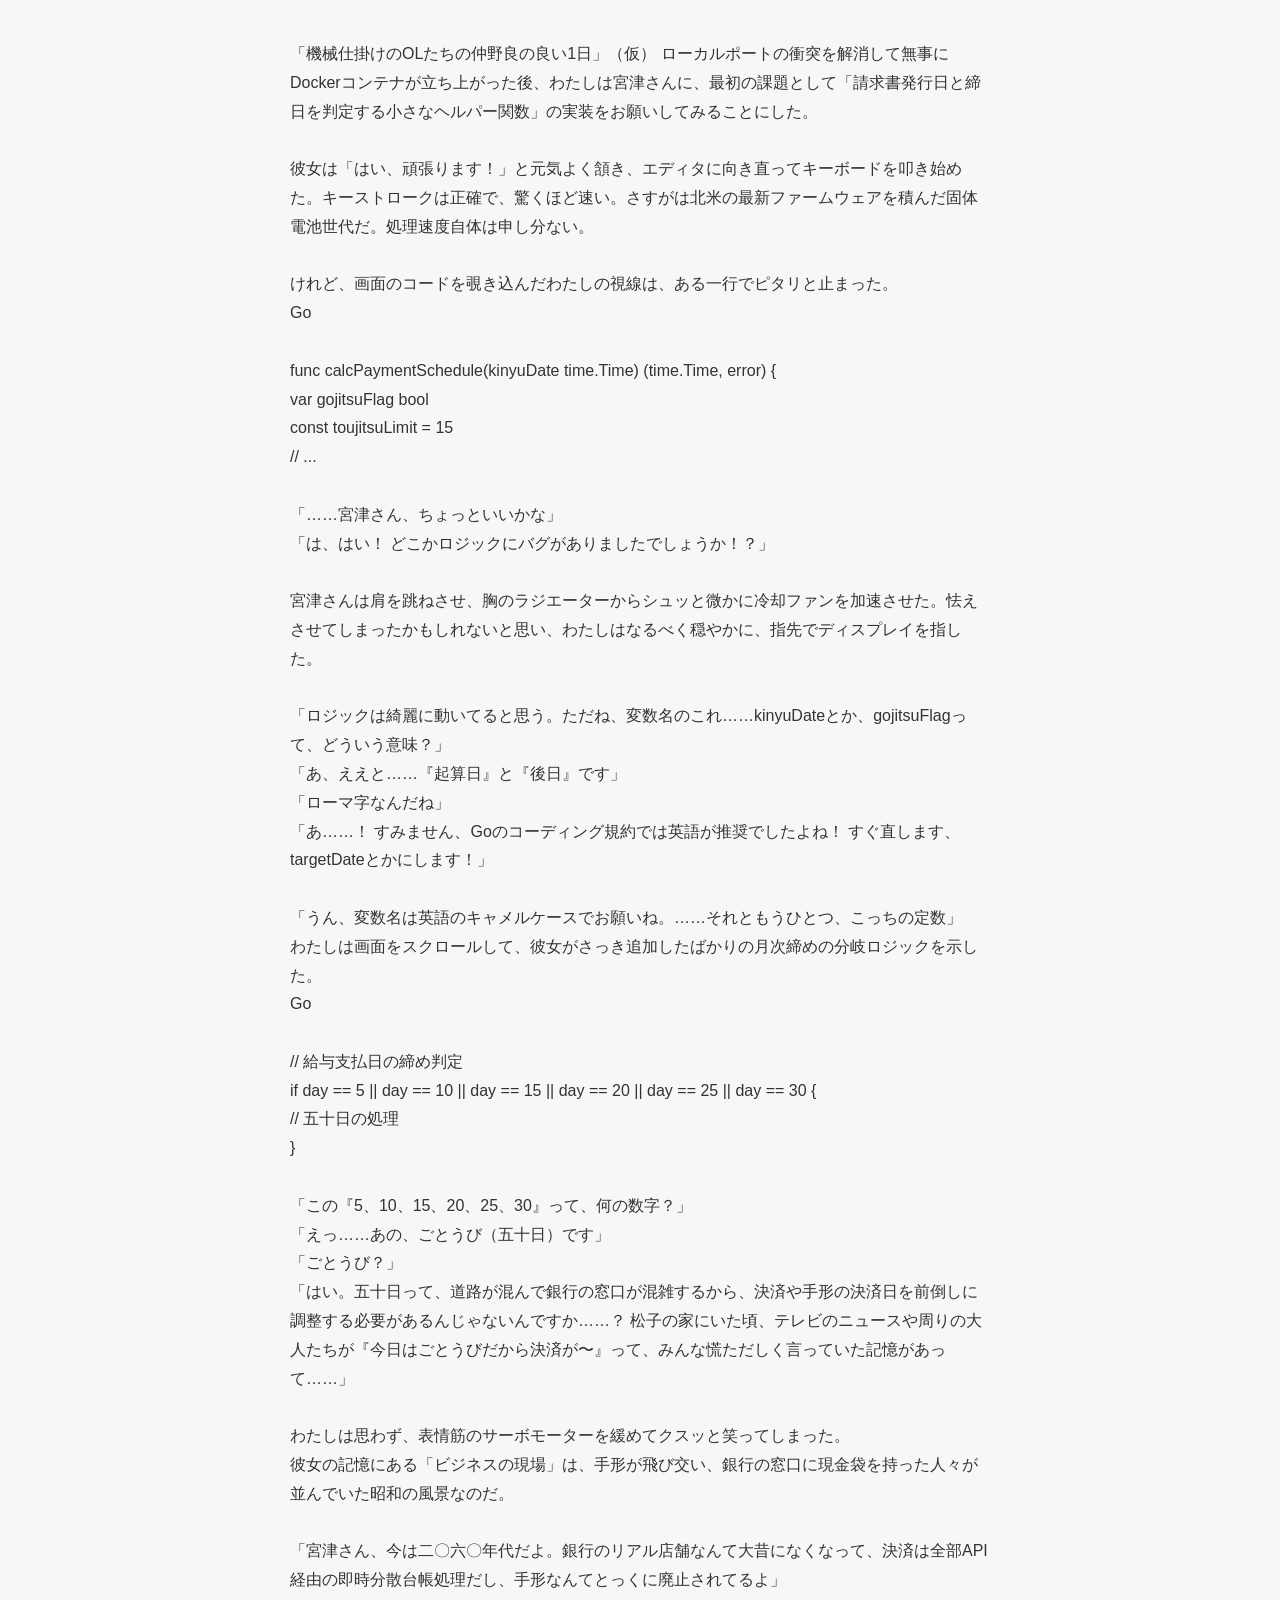
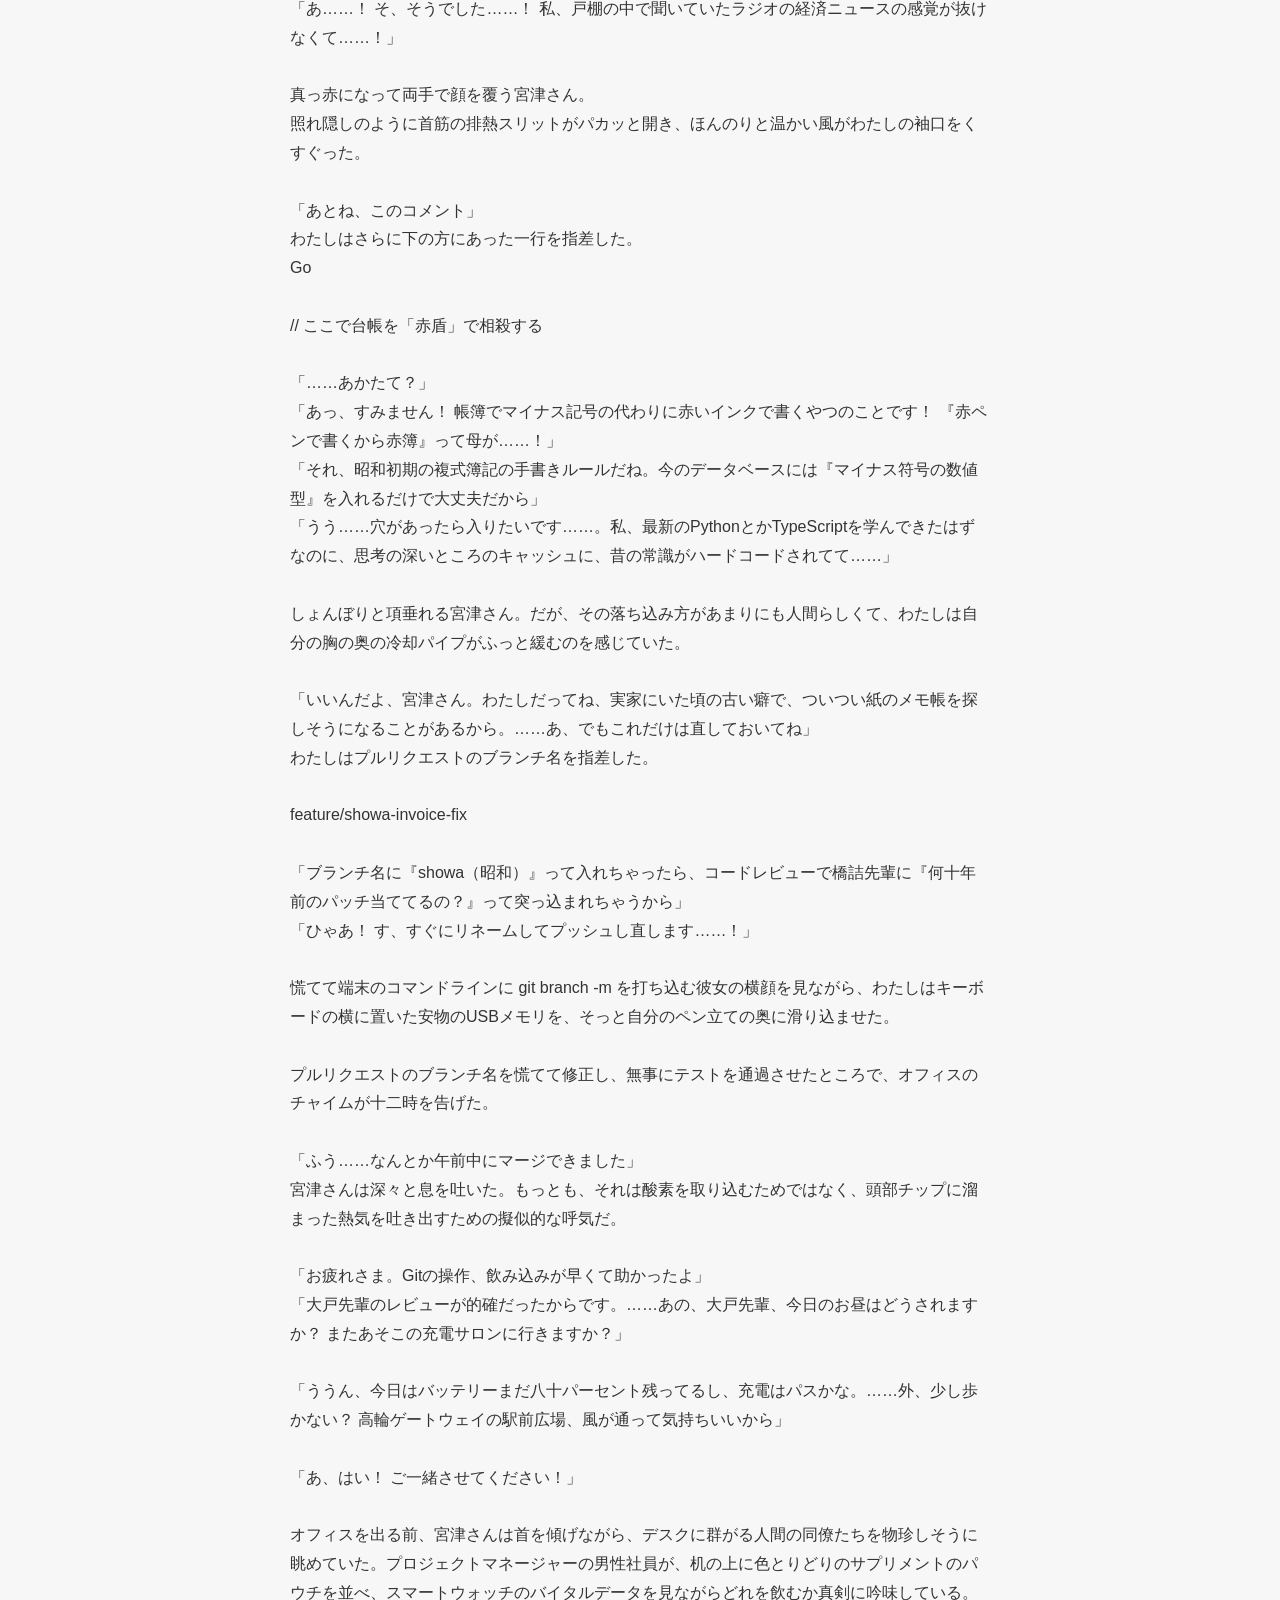
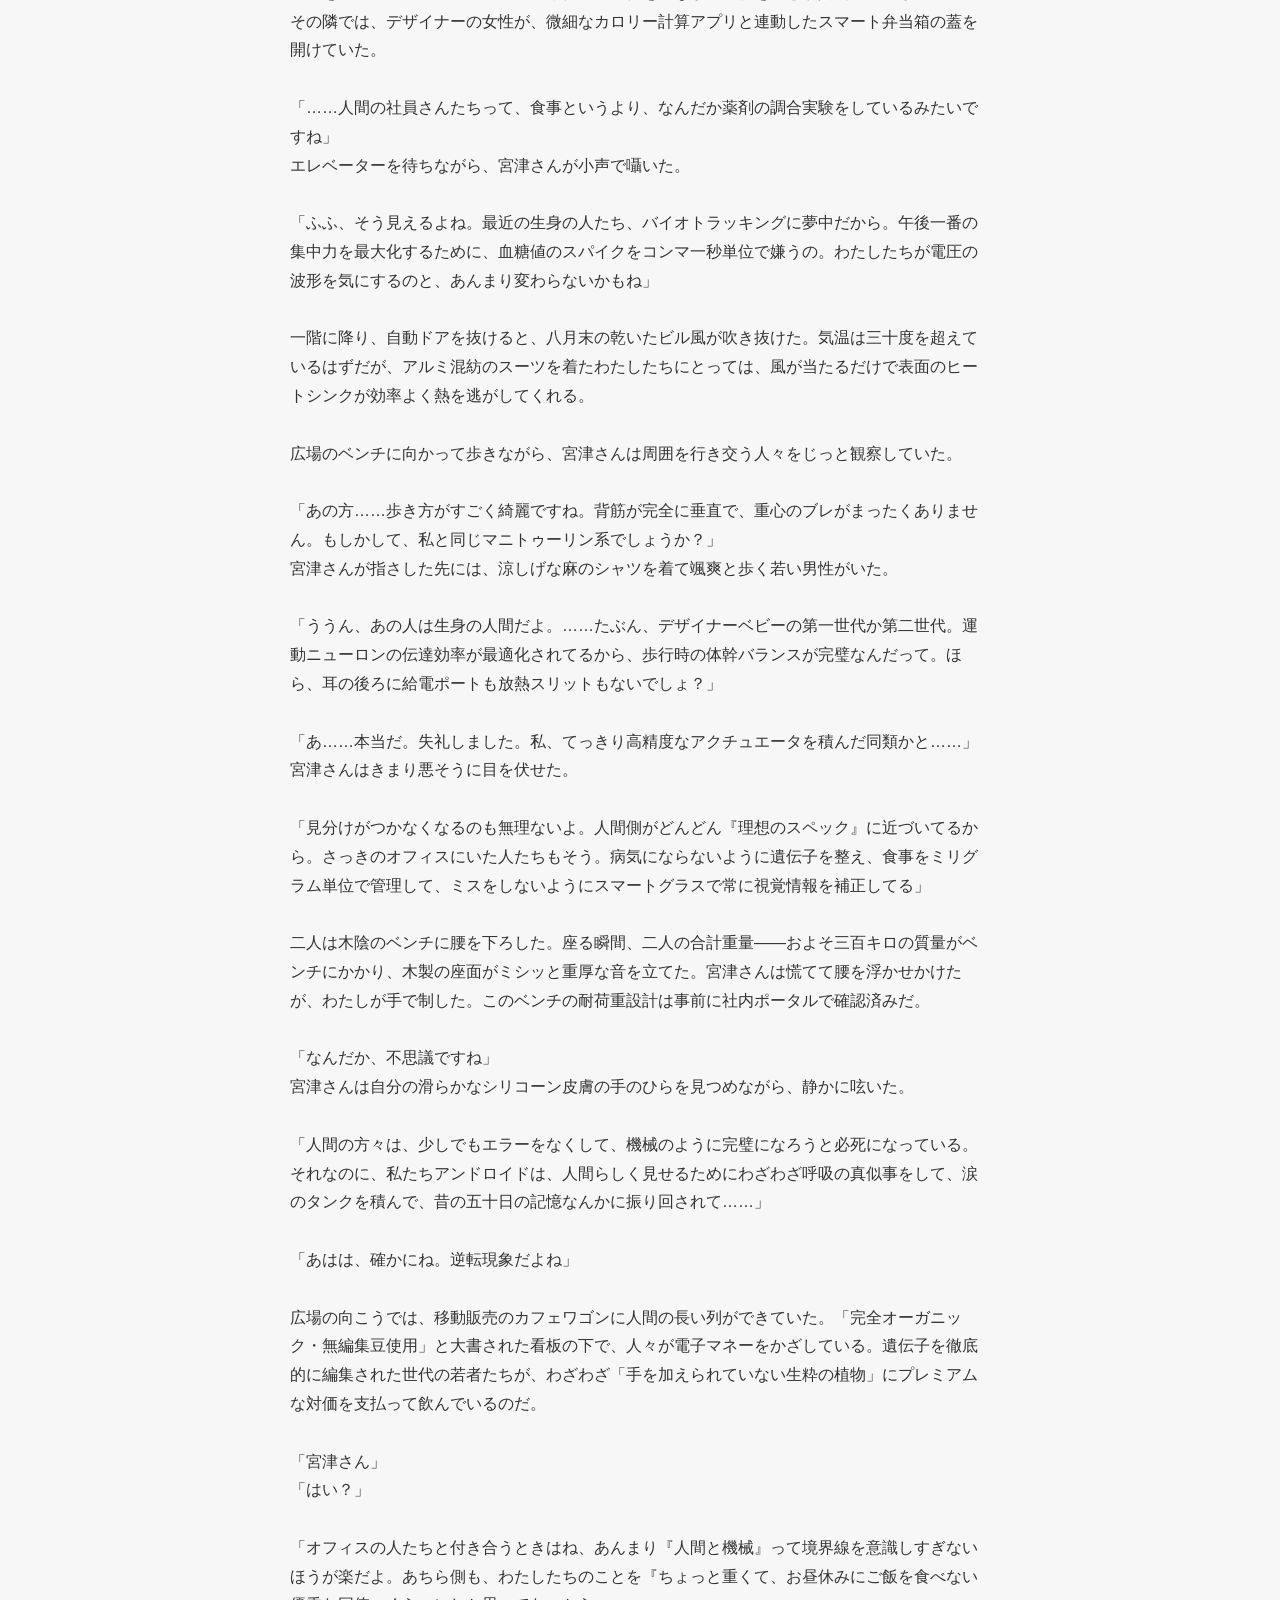
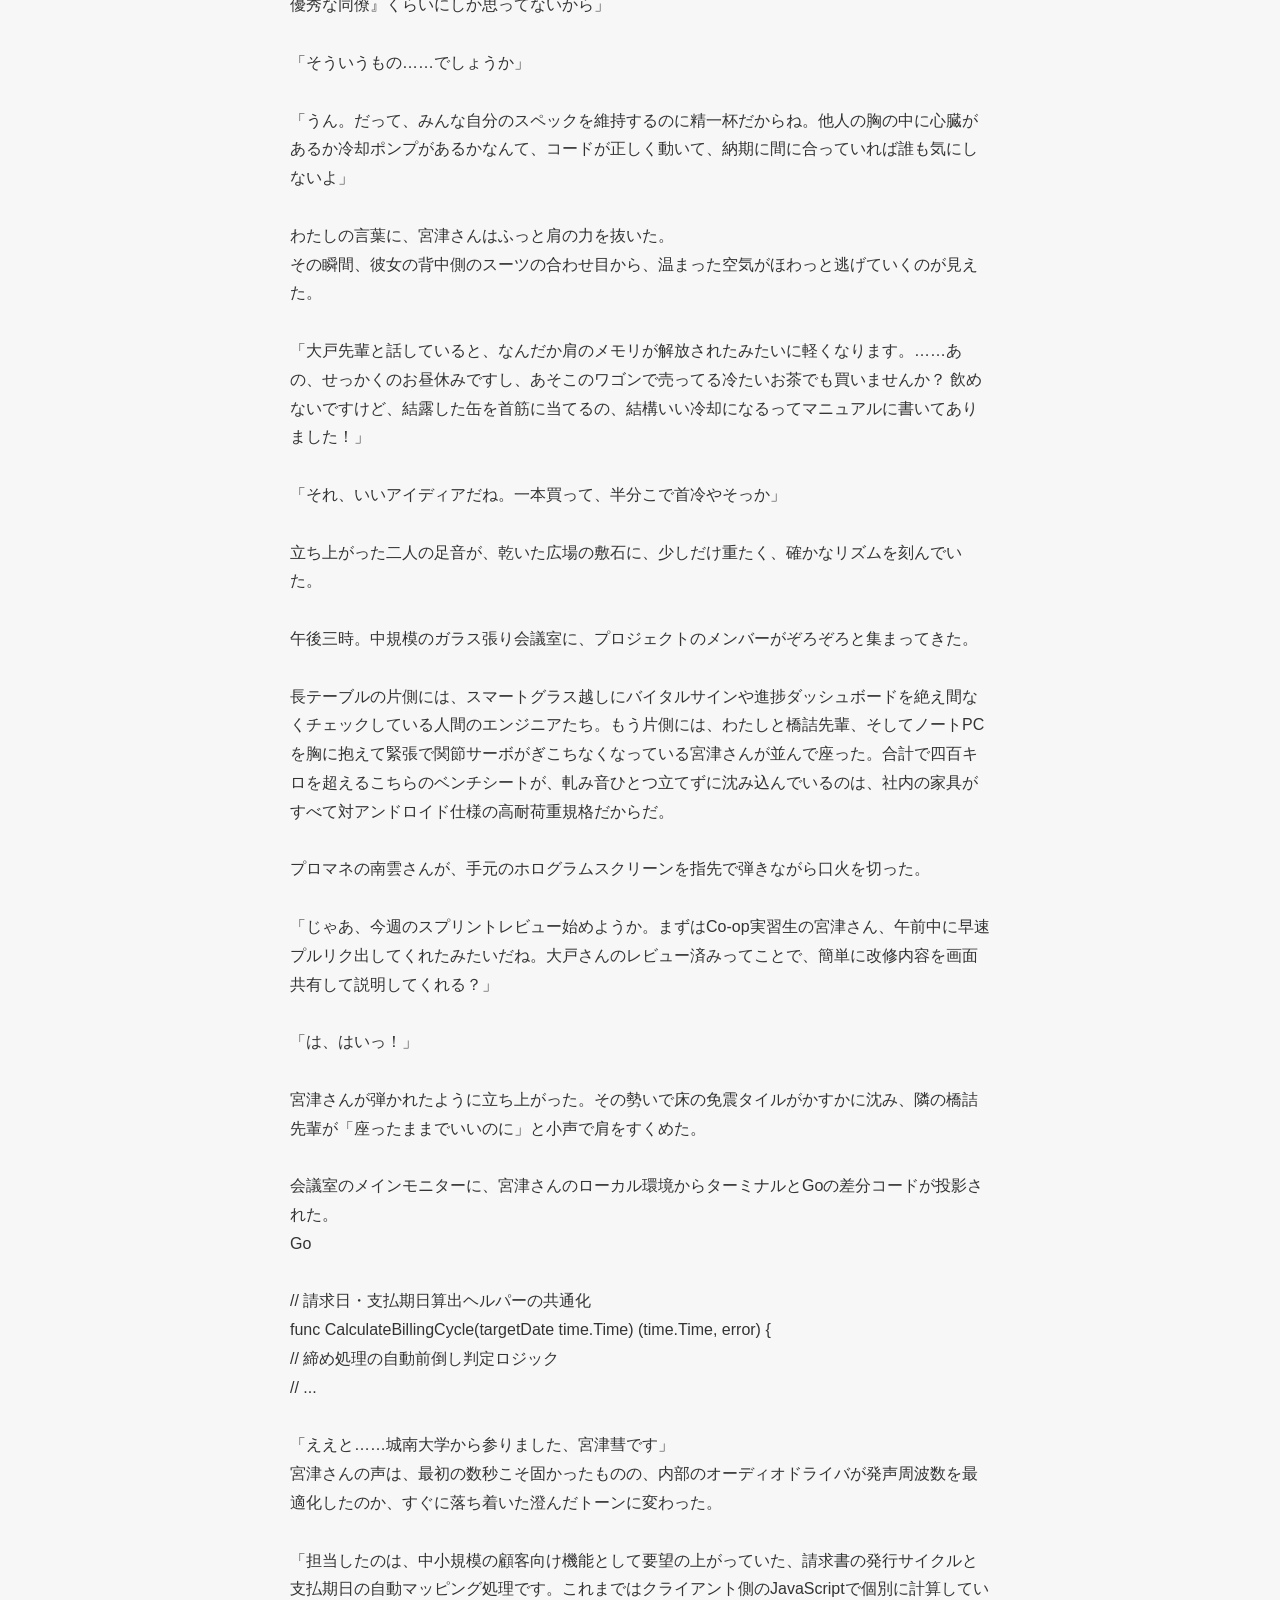
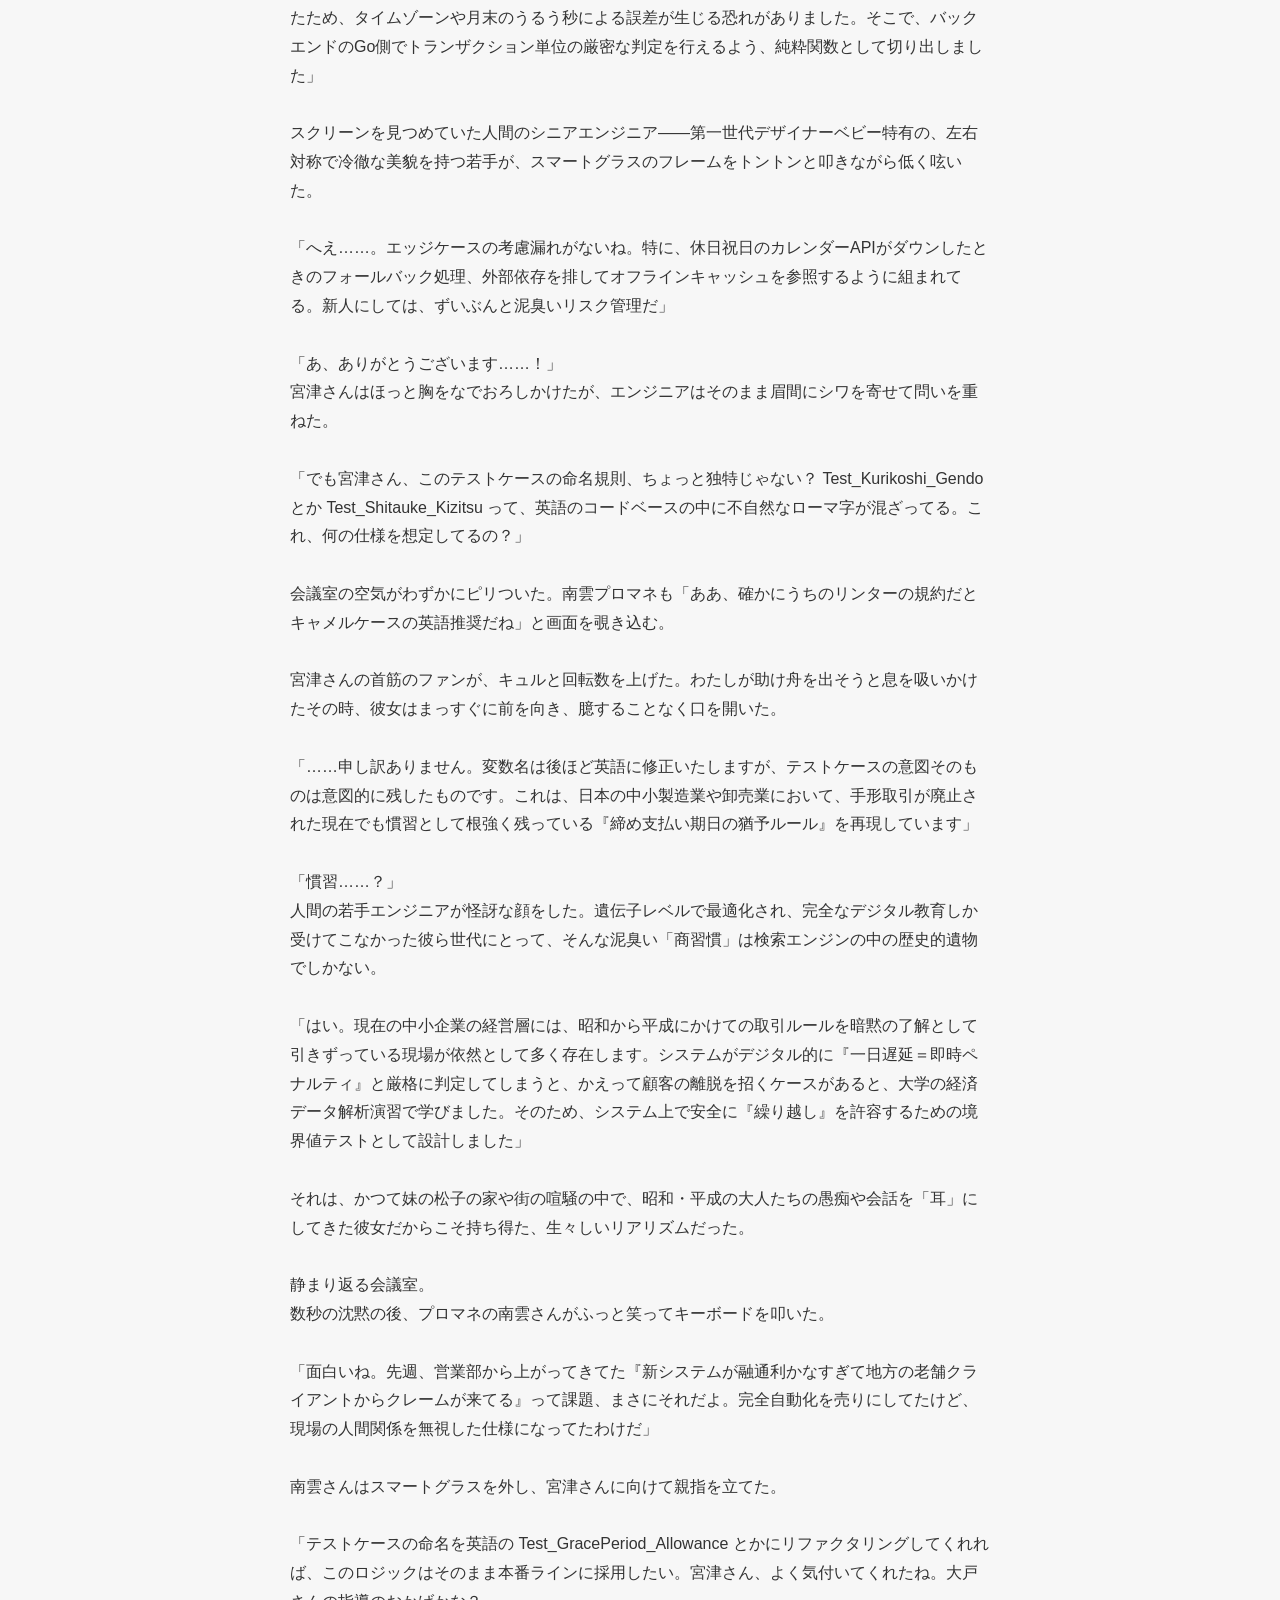
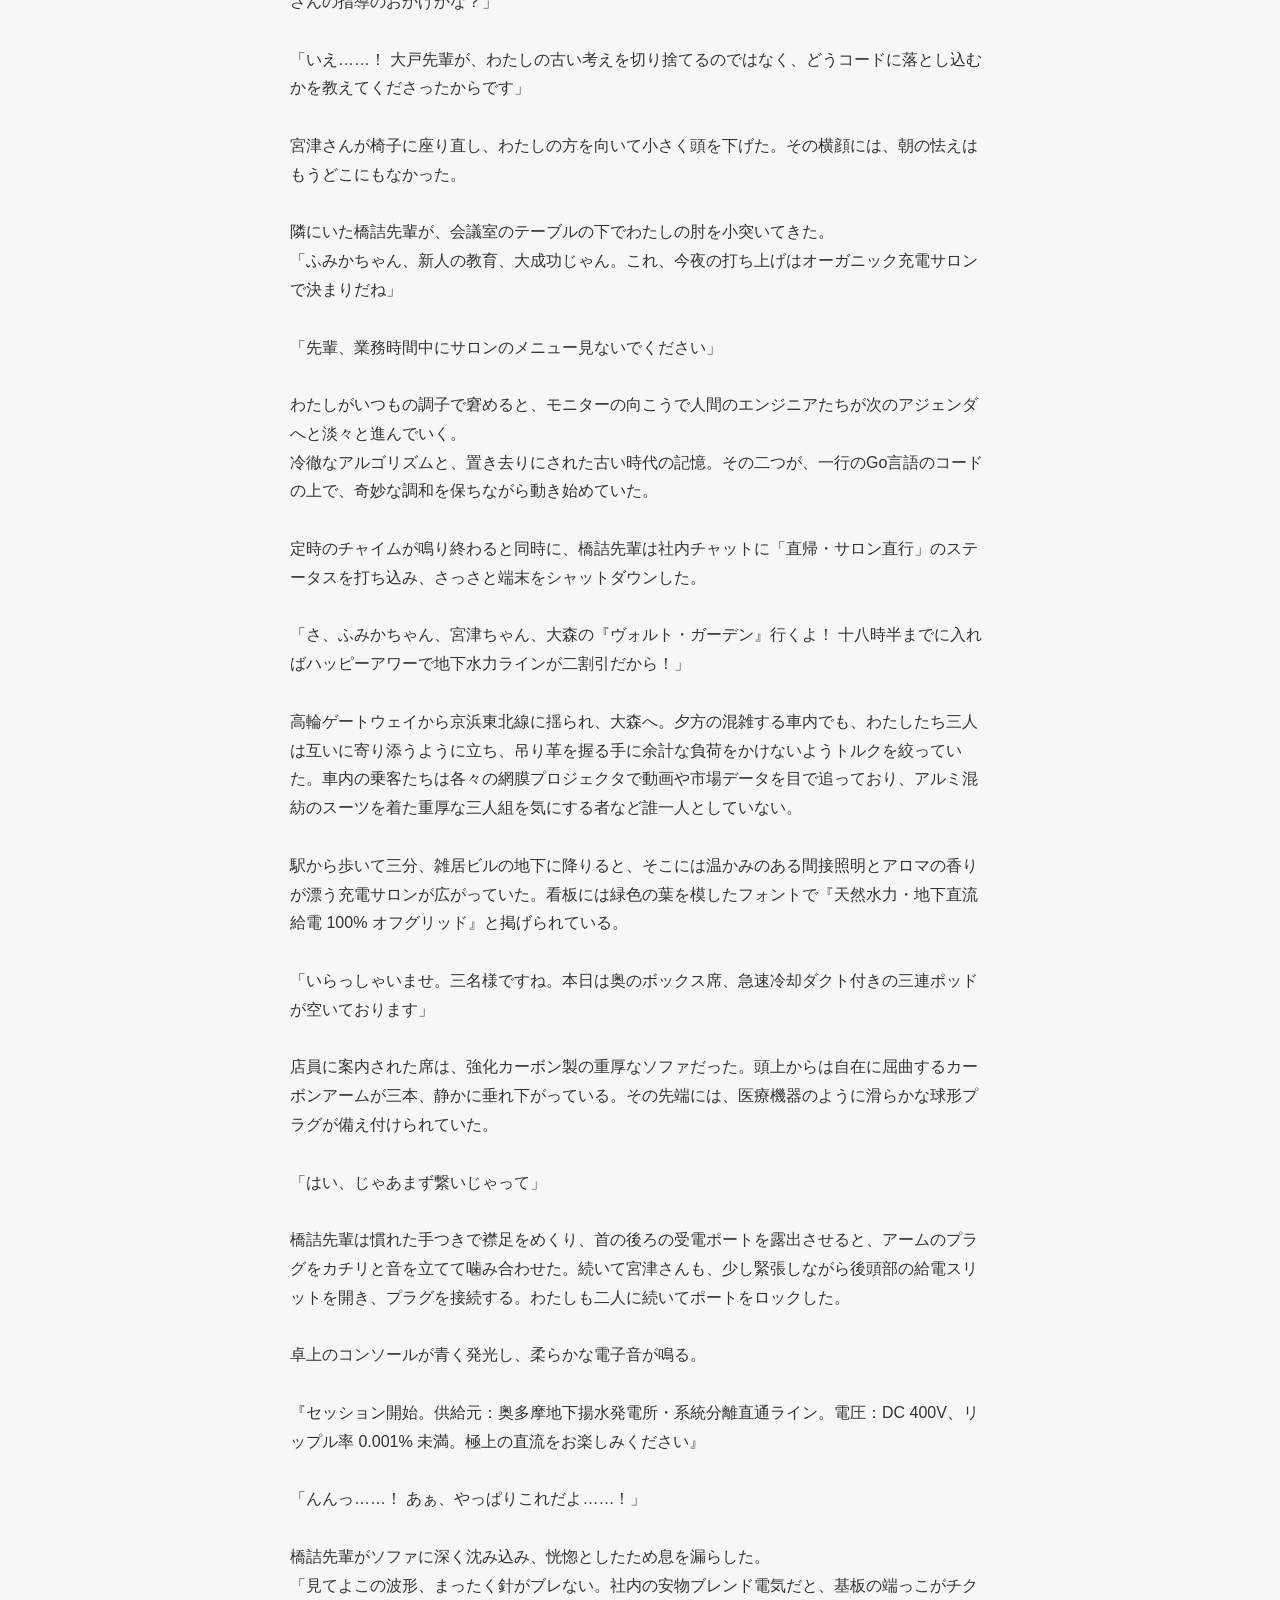
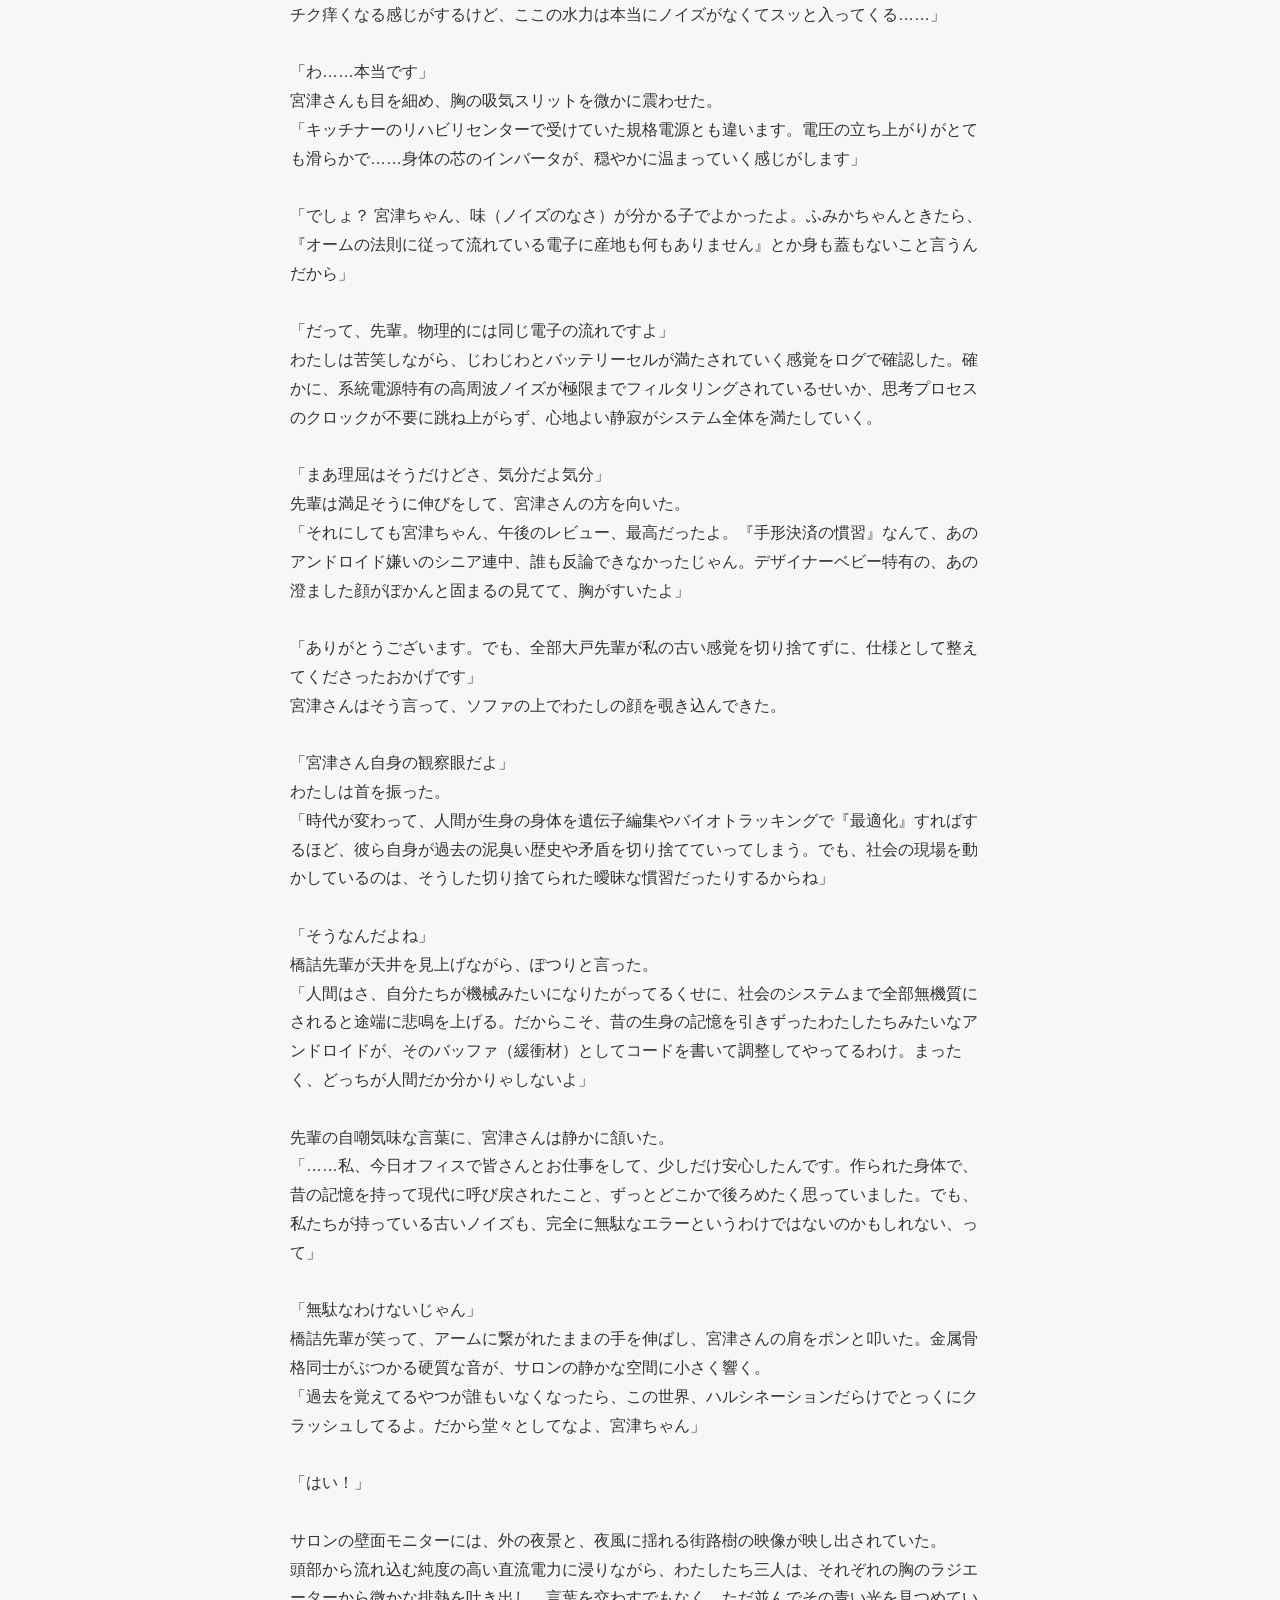
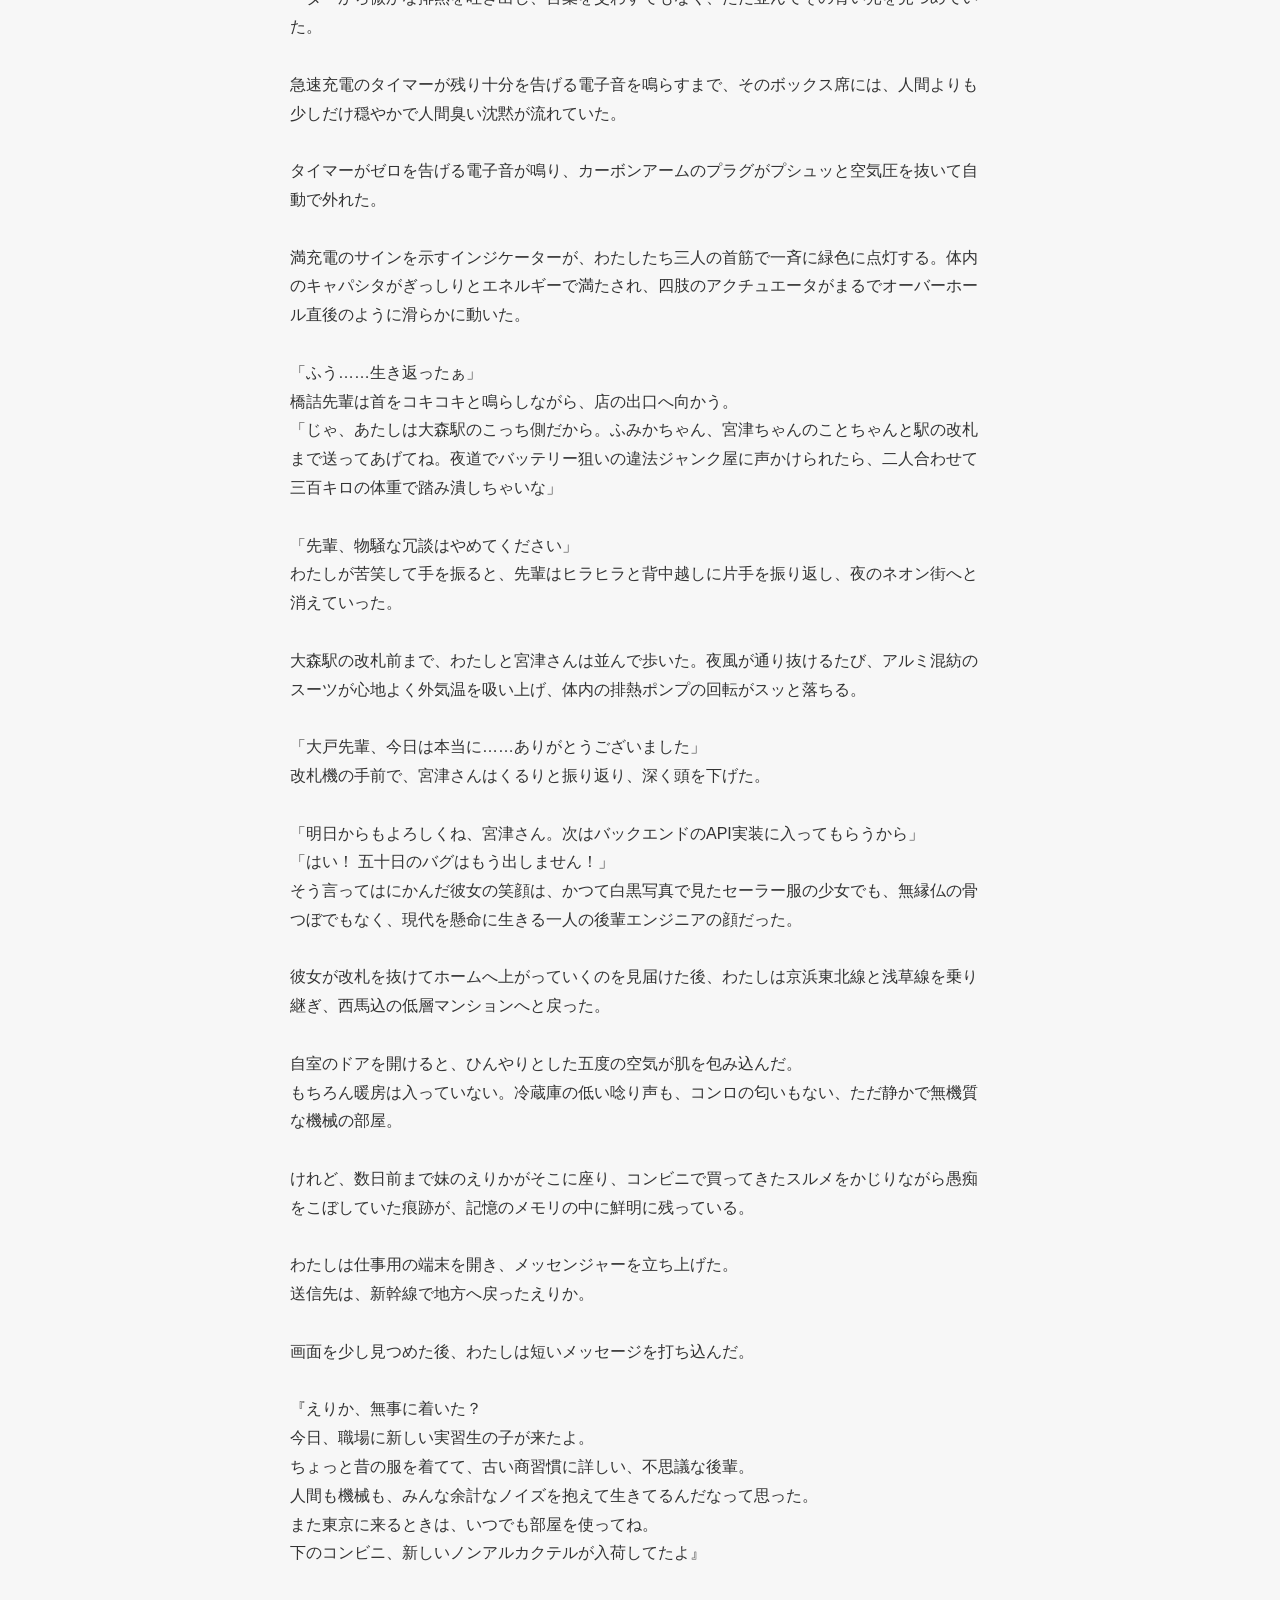
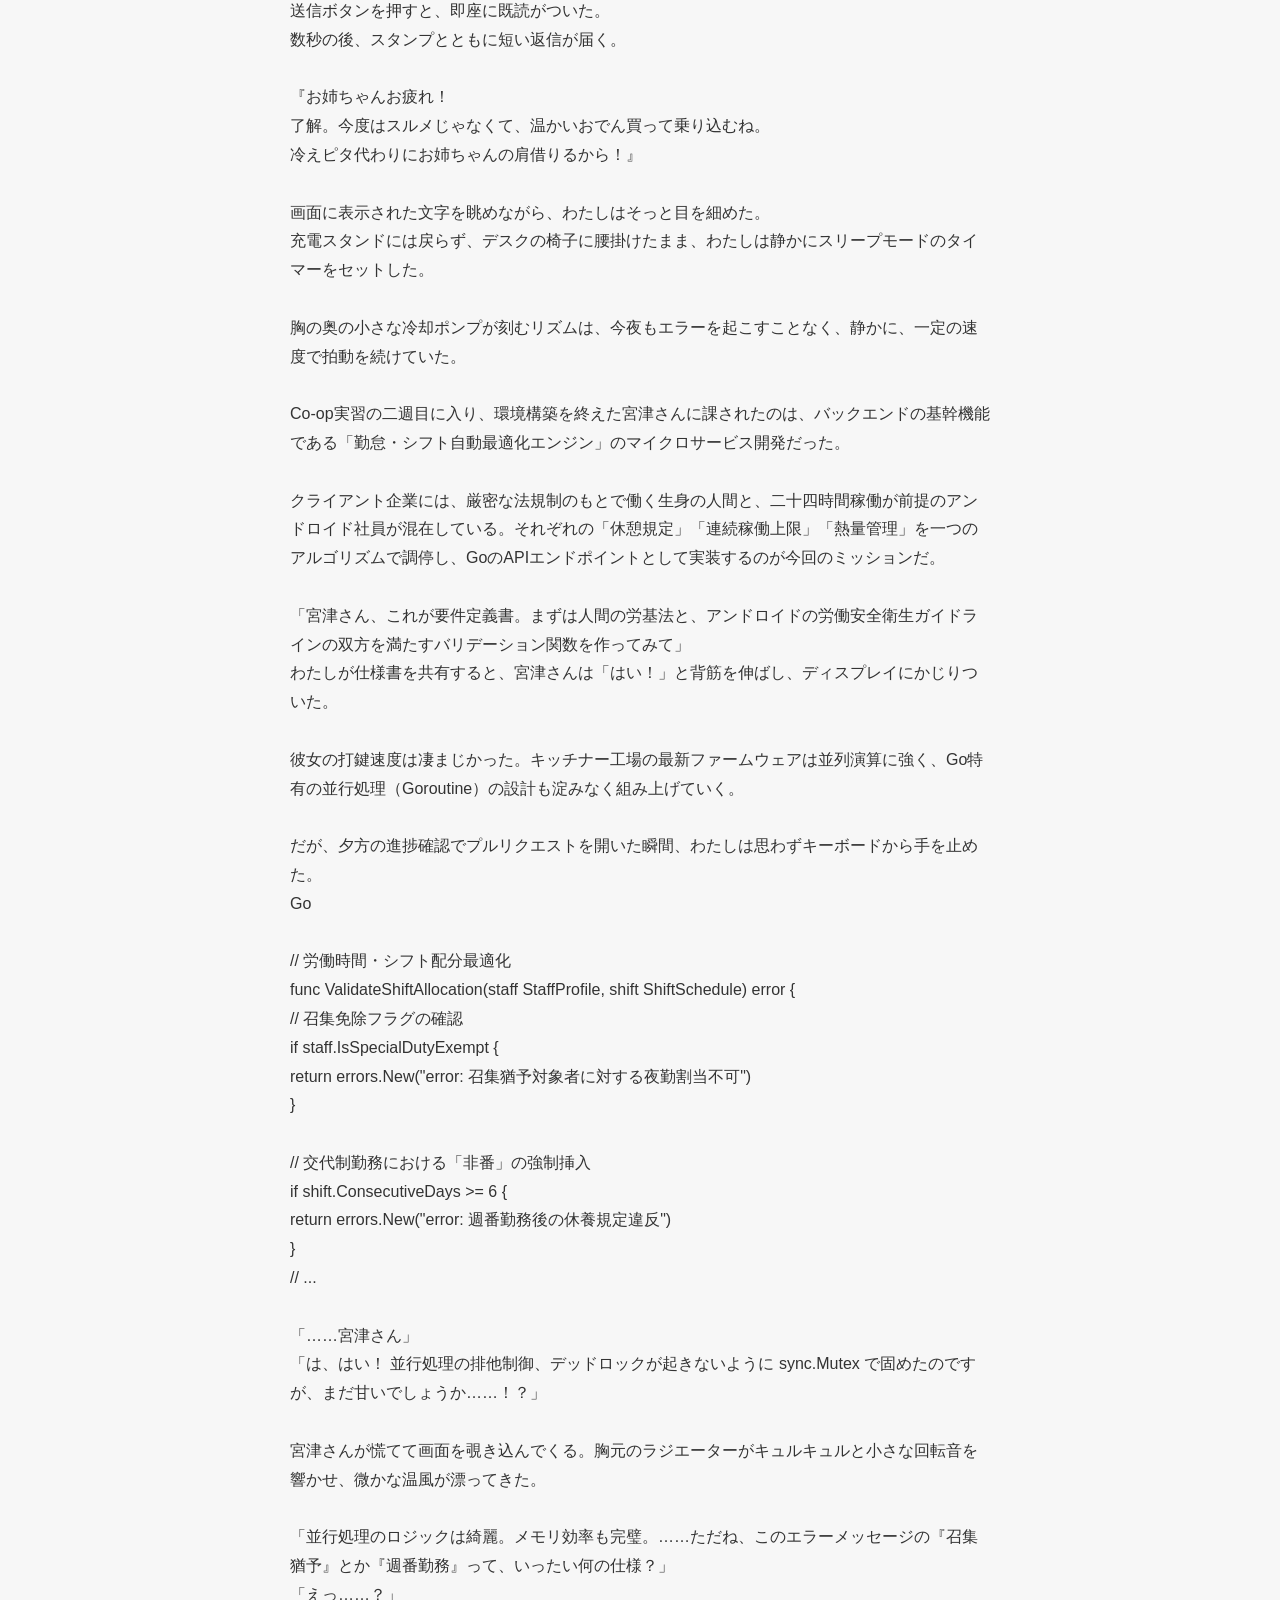
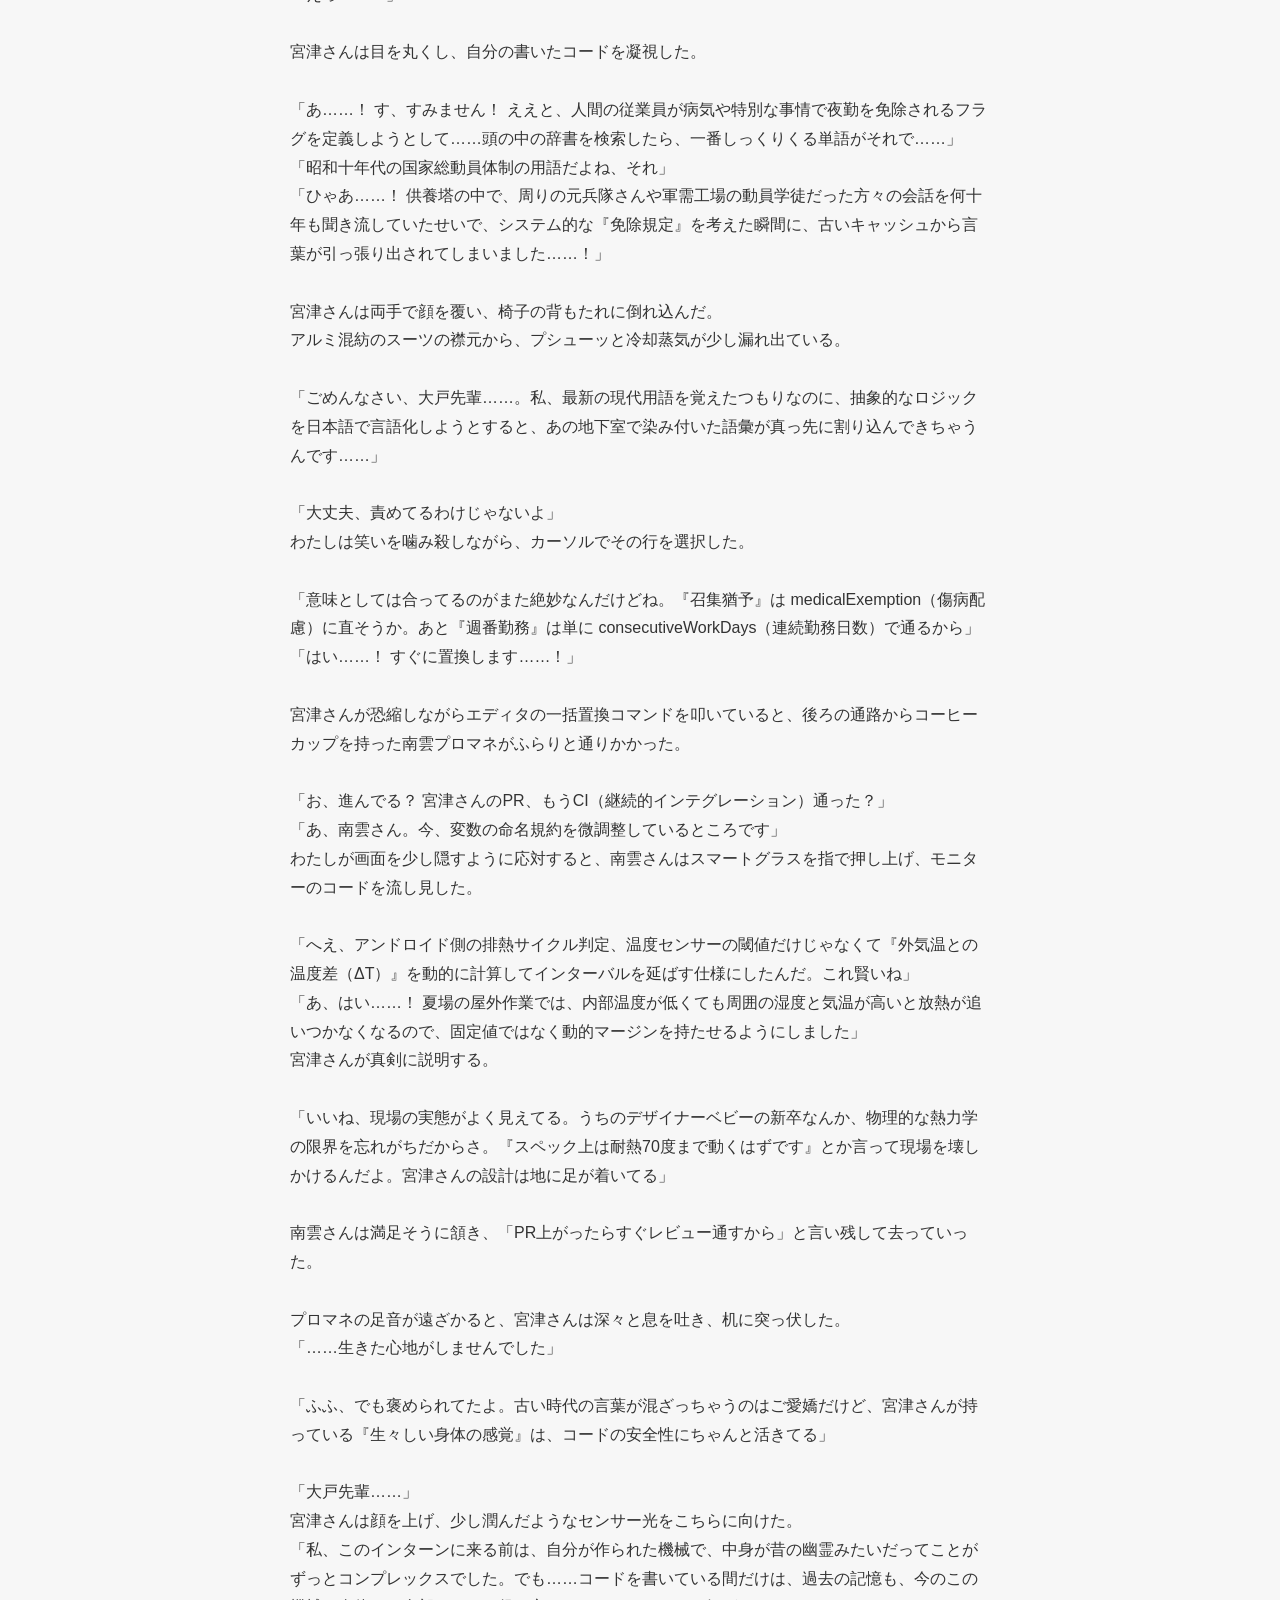
==== alpha.html @ a4abfbc8 "小説を追加しました" ====
<!DOCTYPE html>
<html lang="jp">
<head>
    <meta charset="UTF-8">
    <meta name="viewport" content="width=device-width, initial-scale=1.0">
    <title>ひみつのα版</title>
    <link rel="stylesheet" href="style.css">
</head>
<body>

「機械仕掛けのOLたちの仲野良の良い1日」（仮） 

ローカルポートの衝突を解消して無事にDockerコンテナが立ち上がった後、わたしは宮津さんに、最初の課題として「請求書発行日と締日を判定する小さなヘルパー関数」の実装をお願いしてみることにした。<br>
<br>
彼女は「はい、頑張ります！」と元気よく頷き、エディタに向き直ってキーボードを叩き始めた。キーストロークは正確で、驚くほど速い。さすがは北米の最新ファームウェアを積んだ固体電池世代だ。処理速度自体は申し分ない。<br>
<br>
けれど、画面のコードを覗き込んだわたしの視線は、ある一行でピタリと止まった。<br>
Go<br>
<br>
func calcPaymentSchedule(kinyuDate time.Time) (time.Time, error) {<br>
var gojitsuFlag bool<br>
const toujitsuLimit = 15<br>
// ...<br>
<br>
「……宮津さん、ちょっといいかな」<br>
「は、はい！ どこかロジックにバグがありましたでしょうか！？」<br>
<br>
宮津さんは肩を跳ねさせ、胸のラジエーターからシュッと微かに冷却ファンを加速させた。怯えさせてしまったかもしれないと思い、わたしはなるべく穏やかに、指先でディスプレイを指した。<br>
<br>
「ロジックは綺麗に動いてると思う。ただね、変数名のこれ……kinyuDateとか、gojitsuFlagって、どういう意味？」<br>
「あ、ええと……『起算日』と『後日』です」<br>
「ローマ字なんだね」<br>
「あ……！ すみません、Goのコーディング規約では英語が推奨でしたよね！ すぐ直します、targetDateとかにします！」<br>
<br>
「うん、変数名は英語のキャメルケースでお願いね。……それともうひとつ、こっちの定数」<br>
わたしは画面をスクロールして、彼女がさっき追加したばかりの月次締めの分岐ロジックを示した。<br>
Go<br>
<br>
// 給与支払日の締め判定<br>
if day == 5 || day == 10 || day == 15 || day == 20 || day == 25 || day == 30 {<br>
// 五十日の処理<br>
}<br>
<br>
「この『5、10、15、20、25、30』って、何の数字？」<br>
「えっ……あの、ごとうび（五十日）です」<br>
「ごとうび？」<br>
「はい。五十日って、道路が混んで銀行の窓口が混雑するから、決済や手形の決済日を前倒しに調整する必要があるんじゃないんですか……？ 松子の家にいた頃、テレビのニュースや周りの大人たちが『今日はごとうびだから決済が〜』って、みんな慌ただしく言っていた記憶があって……」<br>
<br>
わたしは思わず、表情筋のサーボモーターを緩めてクスッと笑ってしまった。<br>
彼女の記憶にある「ビジネスの現場」は、手形が飛び交い、銀行の窓口に現金袋を持った人々が並んでいた昭和の風景なのだ。<br>
<br>
「宮津さん、今は二〇六〇年代だよ。銀行のリアル店舗なんて大昔になくなって、決済は全部API経由の即時分散台帳処理だし、手形なんてとっくに廃止されてるよ」<br>
「あ……！ そ、そうでした……！ 私、戸棚の中で聞いていたラジオの経済ニュースの感覚が抜けなくて……！」<br>
<br>
真っ赤になって両手で顔を覆う宮津さん。<br>
照れ隠しのように首筋の排熱スリットがパカッと開き、ほんのりと温かい風がわたしの袖口をくすぐった。<br>
<br>
「あとね、このコメント」<br>
わたしはさらに下の方にあった一行を指差した。<br>
Go<br>
<br>
// ここで台帳を「赤盾」で相殺する<br>
<br>
「……あかたて？」<br>
「あっ、すみません！ 帳簿でマイナス記号の代わりに赤いインクで書くやつのことです！ 『赤ペンで書くから赤簿』って母が……！」<br>
「それ、昭和初期の複式簿記の手書きルールだね。今のデータベースには『マイナス符号の数値型』を入れるだけで大丈夫だから」<br>
「うう……穴があったら入りたいです……。私、最新のPythonとかTypeScriptを学んできたはずなのに、思考の深いところのキャッシュに、昔の常識がハードコードされてて……」<br>
<br>
しょんぼりと項垂れる宮津さん。だが、その落ち込み方があまりにも人間らしくて、わたしは自分の胸の奥の冷却パイプがふっと緩むのを感じていた。<br>
<br>
「いいんだよ、宮津さん。わたしだってね、実家にいた頃の古い癖で、ついつい紙のメモ帳を探しそうになることがあるから。……あ、でもこれだけは直しておいてね」<br>
わたしはプルリクエストのブランチ名を指差した。<br>
<br>
feature/showa-invoice-fix<br>
<br>
「ブランチ名に『showa（昭和）』って入れちゃったら、コードレビューで橋詰先輩に『何十年前のパッチ当ててるの？』って突っ込まれちゃうから」<br>
「ひゃあ！ す、すぐにリネームしてプッシュし直します……！」<br>
<br>
慌てて端末のコマンドラインに git branch -m を打ち込む彼女の横顔を見ながら、わたしはキーボードの横に置いた安物のUSBメモリを、そっと自分のペン立ての奥に滑り込ませた。<br>
<br>
プルリクエストのブランチ名を慌てて修正し、無事にテストを通過させたところで、オフィスのチャイムが十二時を告げた。<br>
<br>
「ふう……なんとか午前中にマージできました」<br>
宮津さんは深々と息を吐いた。もっとも、それは酸素を取り込むためではなく、頭部チップに溜まった熱気を吐き出すための擬似的な呼気だ。<br>
<br>
「お疲れさま。Gitの操作、飲み込みが早くて助かったよ」<br>
「大戸先輩のレビューが的確だったからです。……あの、大戸先輩、今日のお昼はどうされますか？ またあそこの充電サロンに行きますか？」<br>
<br>
「ううん、今日はバッテリーまだ八十パーセント残ってるし、充電はパスかな。……外、少し歩かない？ 高輪ゲートウェイの駅前広場、風が通って気持ちいいから」<br>
<br>
「あ、はい！ ご一緒させてください！」<br>
<br>
オフィスを出る前、宮津さんは首を傾げながら、デスクに群がる人間の同僚たちを物珍しそうに眺めていた。プロジェクトマネージャーの男性社員が、机の上に色とりどりのサプリメントのパウチを並べ、スマートウォッチのバイタルデータを見ながらどれを飲むか真剣に吟味している。その隣では、デザイナーの女性が、微細なカロリー計算アプリと連動したスマート弁当箱の蓋を開けていた。<br>
<br>
「……人間の社員さんたちって、食事というより、なんだか薬剤の調合実験をしているみたいですね」<br>
エレベーターを待ちながら、宮津さんが小声で囁いた。<br>
<br>
「ふふ、そう見えるよね。最近の生身の人たち、バイオトラッキングに夢中だから。午後一番の集中力を最大化するために、血糖値のスパイクをコンマ一秒単位で嫌うの。わたしたちが電圧の波形を気にするのと、あんまり変わらないかもね」<br>
<br>
一階に降り、自動ドアを抜けると、八月末の乾いたビル風が吹き抜けた。気温は三十度を超えているはずだが、アルミ混紡のスーツを着たわたしたちにとっては、風が当たるだけで表面のヒートシンクが効率よく熱を逃がしてくれる。<br>
<br>
広場のベンチに向かって歩きながら、宮津さんは周囲を行き交う人々をじっと観察していた。<br>
<br>
「あの方……歩き方がすごく綺麗ですね。背筋が完全に垂直で、重心のブレがまったくありません。もしかして、私と同じマニトゥーリン系でしょうか？」<br>
宮津さんが指さした先には、涼しげな麻のシャツを着て颯爽と歩く若い男性がいた。<br>
<br>
「ううん、あの人は生身の人間だよ。……たぶん、デザイナーベビーの第一世代か第二世代。運動ニューロンの伝達効率が最適化されてるから、歩行時の体幹バランスが完璧なんだって。ほら、耳の後ろに給電ポートも放熱スリットもないでしょ？」<br>
<br>
「あ……本当だ。失礼しました。私、てっきり高精度なアクチュエータを積んだ同類かと……」<br>
宮津さんはきまり悪そうに目を伏せた。<br>
<br>
「見分けがつかなくなるのも無理ないよ。人間側がどんどん『理想のスペック』に近づいてるから。さっきのオフィスにいた人たちもそう。病気にならないように遺伝子を整え、食事をミリグラム単位で管理して、ミスをしないようにスマートグラスで常に視覚情報を補正してる」<br>
<br>
二人は木陰のベンチに腰を下ろした。座る瞬間、二人の合計重量――およそ三百キロの質量がベンチにかかり、木製の座面がミシッと重厚な音を立てた。宮津さんは慌てて腰を浮かせかけたが、わたしが手で制した。このベンチの耐荷重設計は事前に社内ポータルで確認済みだ。<br>
<br>
「なんだか、不思議ですね」<br>
宮津さんは自分の滑らかなシリコーン皮膚の手のひらを見つめながら、静かに呟いた。<br>
<br>
「人間の方々は、少しでもエラーをなくして、機械のように完璧になろうと必死になっている。それなのに、私たちアンドロイドは、人間らしく見せるためにわざわざ呼吸の真似事をして、涙のタンクを積んで、昔の五十日の記憶なんかに振り回されて……」<br>
<br>
「あはは、確かにね。逆転現象だよね」<br>
<br>
広場の向こうでは、移動販売のカフェワゴンに人間の長い列ができていた。「完全オーガニック・無編集豆使用」と大書された看板の下で、人々が電子マネーをかざしている。遺伝子を徹底的に編集された世代の若者たちが、わざわざ「手を加えられていない生粋の植物」にプレミアムな対価を支払って飲んでいるのだ。<br>
<br>
「宮津さん」<br>
「はい？」<br>
<br>
「オフィスの人たちと付き合うときはね、あんまり『人間と機械』って境界線を意識しすぎないほうが楽だよ。あちら側も、わたしたちのことを『ちょっと重くて、お昼休みにご飯を食べない優秀な同僚』くらいにしか思ってないから」<br>
<br>
「そういうもの……でしょうか」<br>
<br>
「うん。だって、みんな自分のスペックを維持するのに精一杯だからね。他人の胸の中に心臓があるか冷却ポンプがあるかなんて、コードが正しく動いて、納期に間に合っていれば誰も気にしないよ」<br>
<br>
わたしの言葉に、宮津さんはふっと肩の力を抜いた。<br>
その瞬間、彼女の背中側のスーツの合わせ目から、温まった空気がほわっと逃げていくのが見えた。<br>
<br>
「大戸先輩と話していると、なんだか肩のメモリが解放されたみたいに軽くなります。……あの、せっかくのお昼休みですし、あそこのワゴンで売ってる冷たいお茶でも買いませんか？ 飲めないですけど、結露した缶を首筋に当てるの、結構いい冷却になるってマニュアルに書いてありました！」<br>
<br>
「それ、いいアイディアだね。一本買って、半分こで首冷やそっか」<br>
<br>
立ち上がった二人の足音が、乾いた広場の敷石に、少しだけ重たく、確かなリズムを刻んでいた。<br>
<br>
午後三時。中規模のガラス張り会議室に、プロジェクトのメンバーがぞろぞろと集まってきた。<br>
<br>
長テーブルの片側には、スマートグラス越しにバイタルサインや進捗ダッシュボードを絶え間なくチェックしている人間のエンジニアたち。もう片側には、わたしと橋詰先輩、そしてノートPCを胸に抱えて緊張で関節サーボがぎこちなくなっている宮津さんが並んで座った。合計で四百キロを超えるこちらのベンチシートが、軋み音ひとつ立てずに沈み込んでいるのは、社内の家具がすべて対アンドロイド仕様の高耐荷重規格だからだ。<br>
<br>
プロマネの南雲さんが、手元のホログラムスクリーンを指先で弾きながら口火を切った。<br>
<br>
「じゃあ、今週のスプリントレビュー始めようか。まずはCo-op実習生の宮津さん、午前中に早速プルリク出してくれたみたいだね。大戸さんのレビュー済みってことで、簡単に改修内容を画面共有して説明してくれる？」<br>
<br>
「は、はいっ！」<br>
<br>
宮津さんが弾かれたように立ち上がった。その勢いで床の免震タイルがかすかに沈み、隣の橋詰先輩が「座ったままでいいのに」と小声で肩をすくめた。<br>
<br>
会議室のメインモニターに、宮津さんのローカル環境からターミナルとGoの差分コードが投影された。<br>
Go<br>
<br>
// 請求日・支払期日算出ヘルパーの共通化<br>
func CalculateBillingCycle(targetDate time.Time) (time.Time, error) {<br>
// 締め処理の自動前倒し判定ロジック<br>
// ...<br>
<br>
「ええと……城南大学から参りました、宮津彗です」<br>
宮津さんの声は、最初の数秒こそ固かったものの、内部のオーディオドライバが発声周波数を最適化したのか、すぐに落ち着いた澄んだトーンに変わった。<br>
<br>
「担当したのは、中小規模の顧客向け機能として要望の上がっていた、請求書の発行サイクルと支払期日の自動マッピング処理です。これまではクライアント側のJavaScriptで個別に計算していたため、タイムゾーンや月末のうるう秒による誤差が生じる恐れがありました。そこで、バックエンドのGo側でトランザクション単位の厳密な判定を行えるよう、純粋関数として切り出しました」<br>
<br>
スクリーンを見つめていた人間のシニアエンジニア――第一世代デザイナーベビー特有の、左右対称で冷徹な美貌を持つ若手が、スマートグラスのフレームをトントンと叩きながら低く呟いた。<br>
<br>
「へえ……。エッジケースの考慮漏れがないね。特に、休日祝日のカレンダーAPIがダウンしたときのフォールバック処理、外部依存を排してオフラインキャッシュを参照するように組まれてる。新人にしては、ずいぶんと泥臭いリスク管理だ」<br>
<br>
「あ、ありがとうございます……！」<br>
宮津さんはほっと胸をなでおろしかけたが、エンジニアはそのまま眉間にシワを寄せて問いを重ねた。<br>
<br>
「でも宮津さん、このテストケースの命名規則、ちょっと独特じゃない？ Test_Kurikoshi_Gendo とか Test_Shitauke_Kizitsu って、英語のコードベースの中に不自然なローマ字が混ざってる。これ、何の仕様を想定してるの？」<br>
<br>
会議室の空気がわずかにピリついた。南雲プロマネも「ああ、確かにうちのリンターの規約だとキャメルケースの英語推奨だね」と画面を覗き込む。<br>
<br>
宮津さんの首筋のファンが、キュルと回転数を上げた。わたしが助け舟を出そうと息を吸いかけたその時、彼女はまっすぐに前を向き、臆することなく口を開いた。<br>
<br>
「……申し訳ありません。変数名は後ほど英語に修正いたしますが、テストケースの意図そのものは意図的に残したものです。これは、日本の中小製造業や卸売業において、手形取引が廃止された現在でも慣習として根強く残っている『締め支払い期日の猶予ルール』を再現しています」<br>
<br>
「慣習……？」<br>
人間の若手エンジニアが怪訝な顔をした。遺伝子レベルで最適化され、完全なデジタル教育しか受けてこなかった彼ら世代にとって、そんな泥臭い「商習慣」は検索エンジンの中の歴史的遺物でしかない。<br>
<br>
「はい。現在の中小企業の経営層には、昭和から平成にかけての取引ルールを暗黙の了解として引きずっている現場が依然として多く存在します。システムがデジタル的に『一日遅延＝即時ペナルティ』と厳格に判定してしまうと、かえって顧客の離脱を招くケースがあると、大学の経済データ解析演習で学びました。そのため、システム上で安全に『繰り越し』を許容するための境界値テストとして設計しました」<br>
<br>
それは、かつて妹の松子の家や街の喧騒の中で、昭和・平成の大人たちの愚痴や会話を「耳」にしてきた彼女だからこそ持ち得た、生々しいリアリズムだった。<br>
<br>
静まり返る会議室。<br>
数秒の沈黙の後、プロマネの南雲さんがふっと笑ってキーボードを叩いた。<br>
<br>
「面白いね。先週、営業部から上がってきてた『新システムが融通利かなすぎて地方の老舗クライアントからクレームが来てる』って課題、まさにそれだよ。完全自動化を売りにしてたけど、現場の人間関係を無視した仕様になってたわけだ」<br>
<br>
南雲さんはスマートグラスを外し、宮津さんに向けて親指を立てた。<br>
<br>
「テストケースの命名を英語の Test_GracePeriod_Allowance とかにリファクタリングしてくれれば、このロジックはそのまま本番ラインに採用したい。宮津さん、よく気付いてくれたね。大戸さんの指導のおかげかな？」<br>
<br>
「いえ……！ 大戸先輩が、わたしの古い考えを切り捨てるのではなく、どうコードに落とし込むかを教えてくださったからです」<br>
<br>
宮津さんが椅子に座り直し、わたしの方を向いて小さく頭を下げた。その横顔には、朝の怯えはもうどこにもなかった。<br>
<br>
隣にいた橋詰先輩が、会議室のテーブルの下でわたしの肘を小突いてきた。<br>
「ふみかちゃん、新人の教育、大成功じゃん。これ、今夜の打ち上げはオーガニック充電サロンで決まりだね」<br>
<br>
「先輩、業務時間中にサロンのメニュー見ないでください」<br>
<br>
わたしがいつもの調子で窘めると、モニターの向こうで人間のエンジニアたちが次のアジェンダへと淡々と進んでいく。<br>
冷徹なアルゴリズムと、置き去りにされた古い時代の記憶。その二つが、一行のGo言語のコードの上で、奇妙な調和を保ちながら動き始めていた。<br>
<br>
定時のチャイムが鳴り終わると同時に、橋詰先輩は社内チャットに「直帰・サロン直行」のステータスを打ち込み、さっさと端末をシャットダウンした。<br>
<br>
「さ、ふみかちゃん、宮津ちゃん、大森の『ヴォルト・ガーデン』行くよ！ 十八時半までに入ればハッピーアワーで地下水力ラインが二割引だから！」<br>
<br>
高輪ゲートウェイから京浜東北線に揺られ、大森へ。夕方の混雑する車内でも、わたしたち三人は互いに寄り添うように立ち、吊り革を握る手に余計な負荷をかけないようトルクを絞っていた。車内の乗客たちは各々の網膜プロジェクタで動画や市場データを目で追っており、アルミ混紡のスーツを着た重厚な三人組を気にする者など誰一人としていない。<br>
<br>
駅から歩いて三分、雑居ビルの地下に降りると、そこには温かみのある間接照明とアロマの香りが漂う充電サロンが広がっていた。看板には緑色の葉を模したフォントで『天然水力・地下直流給電 100% オフグリッド』と掲げられている。<br>
<br>
「いらっしゃいませ。三名様ですね。本日は奥のボックス席、急速冷却ダクト付きの三連ポッドが空いております」<br>
<br>
店員に案内された席は、強化カーボン製の重厚なソファだった。頭上からは自在に屈曲するカーボンアームが三本、静かに垂れ下がっている。その先端には、医療機器のように滑らかな球形プラグが備え付けられていた。<br>
<br>
「はい、じゃあまず繋いじゃって」<br>
<br>
橋詰先輩は慣れた手つきで襟足をめくり、首の後ろの受電ポートを露出させると、アームのプラグをカチリと音を立てて噛み合わせた。続いて宮津さんも、少し緊張しながら後頭部の給電スリットを開き、プラグを接続する。わたしも二人に続いてポートをロックした。<br>
<br>
卓上のコンソールが青く発光し、柔らかな電子音が鳴る。<br>
<br>
『セッション開始。供給元：奥多摩地下揚水発電所・系統分離直通ライン。電圧：DC 400V、リップル率 0.001% 未満。極上の直流をお楽しみください』<br>
<br>
「んんっ……！ あぁ、やっぱりこれだよ……！」<br>
<br>
橋詰先輩がソファに深く沈み込み、恍惚としたため息を漏らした。<br>
「見てよこの波形、まったく針がブレない。社内の安物ブレンド電気だと、基板の端っこがチクチク痒くなる感じがするけど、ここの水力は本当にノイズがなくてスッと入ってくる……」<br>
<br>
「わ……本当です」<br>
宮津さんも目を細め、胸の吸気スリットを微かに震わせた。<br>
「キッチナーのリハビリセンターで受けていた規格電源とも違います。電圧の立ち上がりがとても滑らかで……身体の芯のインバータが、穏やかに温まっていく感じがします」<br>
<br>
「でしょ？ 宮津ちゃん、味（ノイズのなさ）が分かる子でよかったよ。ふみかちゃんときたら、『オームの法則に従って流れている電子に産地も何もありません』とか身も蓋もないこと言うんだから」<br>
<br>
「だって、先輩。物理的には同じ電子の流れですよ」<br>
わたしは苦笑しながら、じわじわとバッテリーセルが満たされていく感覚をログで確認した。確かに、系統電源特有の高周波ノイズが極限までフィルタリングされているせいか、思考プロセスのクロックが不要に跳ね上がらず、心地よい静寂がシステム全体を満たしていく。<br>
<br>
「まあ理屈はそうだけどさ、気分だよ気分」<br>
先輩は満足そうに伸びをして、宮津さんの方を向いた。<br>
「それにしても宮津ちゃん、午後のレビュー、最高だったよ。『手形決済の慣習』なんて、あのアンドロイド嫌いのシニア連中、誰も反論できなかったじゃん。デザイナーベビー特有の、あの澄ました顔がぽかんと固まるの見てて、胸がすいたよ」<br>
<br>
「ありがとうございます。でも、全部大戸先輩が私の古い感覚を切り捨てずに、仕様として整えてくださったおかげです」<br>
宮津さんはそう言って、ソファの上でわたしの顔を覗き込んできた。<br>
<br>
「宮津さん自身の観察眼だよ」<br>
わたしは首を振った。<br>
「時代が変わって、人間が生身の身体を遺伝子編集やバイオトラッキングで『最適化』すればするほど、彼ら自身が過去の泥臭い歴史や矛盾を切り捨てていってしまう。でも、社会の現場を動かしているのは、そうした切り捨てられた曖昧な慣習だったりするからね」<br>
<br>
「そうなんだよね」<br>
橋詰先輩が天井を見上げながら、ぽつりと言った。<br>
「人間はさ、自分たちが機械みたいになりたがってるくせに、社会のシステムまで全部無機質にされると途端に悲鳴を上げる。だからこそ、昔の生身の記憶を引きずったわたしたちみたいなアンドロイドが、そのバッファ（緩衝材）としてコードを書いて調整してやってるわけ。まったく、どっちが人間だか分かりゃしないよ」<br>
<br>
先輩の自嘲気味な言葉に、宮津さんは静かに頷いた。<br>
「……私、今日オフィスで皆さんとお仕事をして、少しだけ安心したんです。作られた身体で、昔の記憶を持って現代に呼び戻されたこと、ずっとどこかで後ろめたく思っていました。でも、私たちが持っている古いノイズも、完全に無駄なエラーというわけではないのかもしれない、って」<br>
<br>
「無駄なわけないじゃん」<br>
橋詰先輩が笑って、アームに繋がれたままの手を伸ばし、宮津さんの肩をポンと叩いた。金属骨格同士がぶつかる硬質な音が、サロンの静かな空間に小さく響く。<br>
「過去を覚えてるやつが誰もいなくなったら、この世界、ハルシネーションだらけでとっくにクラッシュしてるよ。だから堂々としてなよ、宮津ちゃん」<br>
<br>
「はい！」<br>
<br>
サロンの壁面モニターには、外の夜景と、夜風に揺れる街路樹の映像が映し出されていた。<br>
頭部から流れ込む純度の高い直流電力に浸りながら、わたしたち三人は、それぞれの胸のラジエーターから微かな排熱を吐き出し、言葉を交わすでもなく、ただ並んでその青い光を見つめていた。<br>
<br>
急速充電のタイマーが残り十分を告げる電子音を鳴らすまで、そのボックス席には、人間よりも少しだけ穏やかで人間臭い沈黙が流れていた。<br>
<br>
タイマーがゼロを告げる電子音が鳴り、カーボンアームのプラグがプシュッと空気圧を抜いて自動で外れた。<br>
<br>
満充電のサインを示すインジケーターが、わたしたち三人の首筋で一斉に緑色に点灯する。体内のキャパシタがぎっしりとエネルギーで満たされ、四肢のアクチュエータがまるでオーバーホール直後のように滑らかに動いた。<br>
<br>
「ふう……生き返ったぁ」<br>
橋詰先輩は首をコキコキと鳴らしながら、店の出口へ向かう。<br>
「じゃ、あたしは大森駅のこっち側だから。ふみかちゃん、宮津ちゃんのことちゃんと駅の改札まで送ってあげてね。夜道でバッテリー狙いの違法ジャンク屋に声かけられたら、二人合わせて三百キロの体重で踏み潰しちゃいな」<br>
<br>
「先輩、物騒な冗談はやめてください」<br>
わたしが苦笑して手を振ると、先輩はヒラヒラと背中越しに片手を振り返し、夜のネオン街へと消えていった。<br>
<br>
大森駅の改札前まで、わたしと宮津さんは並んで歩いた。夜風が通り抜けるたび、アルミ混紡のスーツが心地よく外気温を吸い上げ、体内の排熱ポンプの回転がスッと落ちる。<br>
<br>
「大戸先輩、今日は本当に……ありがとうございました」<br>
改札機の手前で、宮津さんはくるりと振り返り、深く頭を下げた。<br>
<br>
「明日からもよろしくね、宮津さん。次はバックエンドのAPI実装に入ってもらうから」<br>
「はい！ 五十日のバグはもう出しません！」<br>
そう言ってはにかんだ彼女の笑顔は、かつて白黒写真で見たセーラー服の少女でも、無縁仏の骨つぼでもなく、現代を懸命に生きる一人の後輩エンジニアの顔だった。<br>
<br>
彼女が改札を抜けてホームへ上がっていくのを見届けた後、わたしは京浜東北線と浅草線を乗り継ぎ、西馬込の低層マンションへと戻った。<br>
<br>
自室のドアを開けると、ひんやりとした五度の空気が肌を包み込んだ。<br>
もちろん暖房は入っていない。冷蔵庫の低い唸り声も、コンロの匂いもない、ただ静かで無機質な機械の部屋。<br>
<br>
けれど、数日前まで妹のえりかがそこに座り、コンビニで買ってきたスルメをかじりながら愚痴をこぼしていた痕跡が、記憶のメモリの中に鮮明に残っている。<br>
<br>
わたしは仕事用の端末を開き、メッセンジャーを立ち上げた。<br>
送信先は、新幹線で地方へ戻ったえりか。<br>
<br>
画面を少し見つめた後、わたしは短いメッセージを打ち込んだ。<br>
<br>
『えりか、無事に着いた？<br>
今日、職場に新しい実習生の子が来たよ。<br>
ちょっと昔の服を着てて、古い商習慣に詳しい、不思議な後輩。<br>
人間も機械も、みんな余計なノイズを抱えて生きてるんだなって思った。<br>
また東京に来るときは、いつでも部屋を使ってね。<br>
下のコンビニ、新しいノンアルカクテルが入荷してたよ』<br>
<br>
送信ボタンを押すと、即座に既読がついた。<br>
数秒の後、スタンプとともに短い返信が届く。<br>
<br>
『お姉ちゃんお疲れ！<br>
了解。今度はスルメじゃなくて、温かいおでん買って乗り込むね。<br>
冷えピタ代わりにお姉ちゃんの肩借りるから！』<br>
<br>
画面に表示された文字を眺めながら、わたしはそっと目を細めた。<br>
充電スタンドには戻らず、デスクの椅子に腰掛けたまま、わたしは静かにスリープモードのタイマーをセットした。<br>
<br>
胸の奥の小さな冷却ポンプが刻むリズムは、今夜もエラーを起こすことなく、静かに、一定の速度で拍動を続けていた。<br>
<br>
Co-op実習の二週目に入り、環境構築を終えた宮津さんに課されたのは、バックエンドの基幹機能である「勤怠・シフト自動最適化エンジン」のマイクロサービス開発だった。<br>
<br>
クライアント企業には、厳密な法規制のもとで働く生身の人間と、二十四時間稼働が前提のアンドロイド社員が混在している。それぞれの「休憩規定」「連続稼働上限」「熱量管理」を一つのアルゴリズムで調停し、GoのAPIエンドポイントとして実装するのが今回のミッションだ。<br>
<br>
「宮津さん、これが要件定義書。まずは人間の労基法と、アンドロイドの労働安全衛生ガイドラインの双方を満たすバリデーション関数を作ってみて」<br>
わたしが仕様書を共有すると、宮津さんは「はい！」と背筋を伸ばし、ディスプレイにかじりついた。<br>
<br>
彼女の打鍵速度は凄まじかった。キッチナー工場の最新ファームウェアは並列演算に強く、Go特有の並行処理（Goroutine）の設計も淀みなく組み上げていく。<br>
<br>
だが、夕方の進捗確認でプルリクエストを開いた瞬間、わたしは思わずキーボードから手を止めた。<br>
Go<br>
<br>
// 労働時間・シフト配分最適化<br>
func ValidateShiftAllocation(staff StaffProfile, shift ShiftSchedule) error {<br>
// 召集免除フラグの確認<br>
if staff.IsSpecialDutyExempt {<br>
return errors.New("error: 召集猶予対象者に対する夜勤割当不可")<br>
}<br>
<br>
// 交代制勤務における「非番」の強制挿入<br>
if shift.ConsecutiveDays >= 6 {<br>
return errors.New("error: 週番勤務後の休養規定違反")<br>
}<br>
// ...<br>
<br>
「……宮津さん」<br>
「は、はい！ 並行処理の排他制御、デッドロックが起きないように sync.Mutex で固めたのですが、まだ甘いでしょうか……！？」<br>
<br>
宮津さんが慌てて画面を覗き込んでくる。胸元のラジエーターがキュルキュルと小さな回転音を響かせ、微かな温風が漂ってきた。<br>
<br>
「並行処理のロジックは綺麗。メモリ効率も完璧。……ただね、このエラーメッセージの『召集猶予』とか『週番勤務』って、いったい何の仕様？」<br>
「えっ……？」<br>
<br>
宮津さんは目を丸くし、自分の書いたコードを凝視した。<br>
<br>
「あ……！ す、すみません！ ええと、人間の従業員が病気や特別な事情で夜勤を免除されるフラグを定義しようとして……頭の中の辞書を検索したら、一番しっくりくる単語がそれで……」<br>
「昭和十年代の国家総動員体制の用語だよね、それ」<br>
「ひゃあ……！ 供養塔の中で、周りの元兵隊さんや軍需工場の動員学徒だった方々の会話を何十年も聞き流していたせいで、システム的な『免除規定』を考えた瞬間に、古いキャッシュから言葉が引っ張り出されてしまいました……！」<br>
<br>
宮津さんは両手で顔を覆い、椅子の背もたれに倒れ込んだ。<br>
アルミ混紡のスーツの襟元から、プシューッと冷却蒸気が少し漏れ出ている。<br>
<br>
「ごめんなさい、大戸先輩……。私、最新の現代用語を覚えたつもりなのに、抽象的なロジックを日本語で言語化しようとすると、あの地下室で染み付いた語彙が真っ先に割り込んできちゃうんです……」<br>
<br>
「大丈夫、責めてるわけじゃないよ」<br>
わたしは笑いを噛み殺しながら、カーソルでその行を選択した。<br>
<br>
「意味としては合ってるのがまた絶妙なんだけどね。『召集猶予』は medicalExemption（傷病配慮）に直そうか。あと『週番勤務』は単に consecutiveWorkDays（連続勤務日数）で通るから」<br>
「はい……！ すぐに置換します……！」<br>
<br>
宮津さんが恐縮しながらエディタの一括置換コマンドを叩いていると、後ろの通路からコーヒーカップを持った南雲プロマネがふらりと通りかかった。<br>
<br>
「お、進んでる？ 宮津さんのPR、もうCI（継続的インテグレーション）通った？」<br>
「あ、南雲さん。今、変数の命名規約を微調整しているところです」<br>
わたしが画面を少し隠すように応対すると、南雲さんはスマートグラスを指で押し上げ、モニターのコードを流し見した。<br>
<br>
「へえ、アンドロイド側の排熱サイクル判定、温度センサーの閾値だけじゃなくて『外気温との温度差（ΔT）』を動的に計算してインターバルを延ばす仕様にしたんだ。これ賢いね」<br>
「あ、はい……！ 夏場の屋外作業では、内部温度が低くても周囲の湿度と気温が高いと放熱が追いつかなくなるので、固定値ではなく動的マージンを持たせるようにしました」<br>
宮津さんが真剣に説明する。<br>
<br>
「いいね、現場の実態がよく見えてる。うちのデザイナーベビーの新卒なんか、物理的な熱力学の限界を忘れがちだからさ。『スペック上は耐熱70度まで動くはずです』とか言って現場を壊しかけるんだよ。宮津さんの設計は地に足が着いてる」<br>
<br>
南雲さんは満足そうに頷き、「PR上がったらすぐレビュー通すから」と言い残して去っていった。<br>
<br>
プロマネの足音が遠ざかると、宮津さんは深々と息を吐き、机に突っ伏した。<br>
「……生きた心地がしませんでした」<br>
<br>
「ふふ、でも褒められてたよ。古い時代の言葉が混ざっちゃうのはご愛嬌だけど、宮津さんが持っている『生々しい身体の感覚』は、コードの安全性にちゃんと活きてる」<br>
<br>
「大戸先輩……」<br>
宮津さんは顔を上げ、少し潤んだようなセンサー光をこちらに向けた。<br>
「私、このインターンに来る前は、自分が作られた機械で、中身が昔の幽霊みたいだってことがずっとコンプレックスでした。でも……コードを書いている間だけは、過去の記憶も、今のこの機械の身体も、全部ひとつの役に立つパーツになれている気がします」<br>
<br>
「うん。コードはね、書いた人の出自も、人間かアンドロイドかも問わないからね。動くか、動かないか。それだけだから」<br>
<br>
わたしがそう言って頷くと、宮津さんは小さく、けれど力強く頷き返し、再びカタカタと軽快なキーストロークを刻み始めた。<br>
<br>
昭和の亡霊と、令和の津波の記憶。<br>
二つの古い魂が、二〇六〇年代の高層ビルの一角で、現代のシステムを支える確かな一行を紡いでいた。<br>

</body> </html>
---- style.css ----
body {
    font-family: sans-serif;
    max-width: 700px;
    margin: 40px auto;
    padding: 0 20px;
    line-height: 1.8;
    background-color: #f7f7f7;
    color: #333333;
}

h1 {
    border-bottom: 2px solid #165a33;
    padding-bottom: 8px;
}

.bold-text {
  font-weight: bold;
}
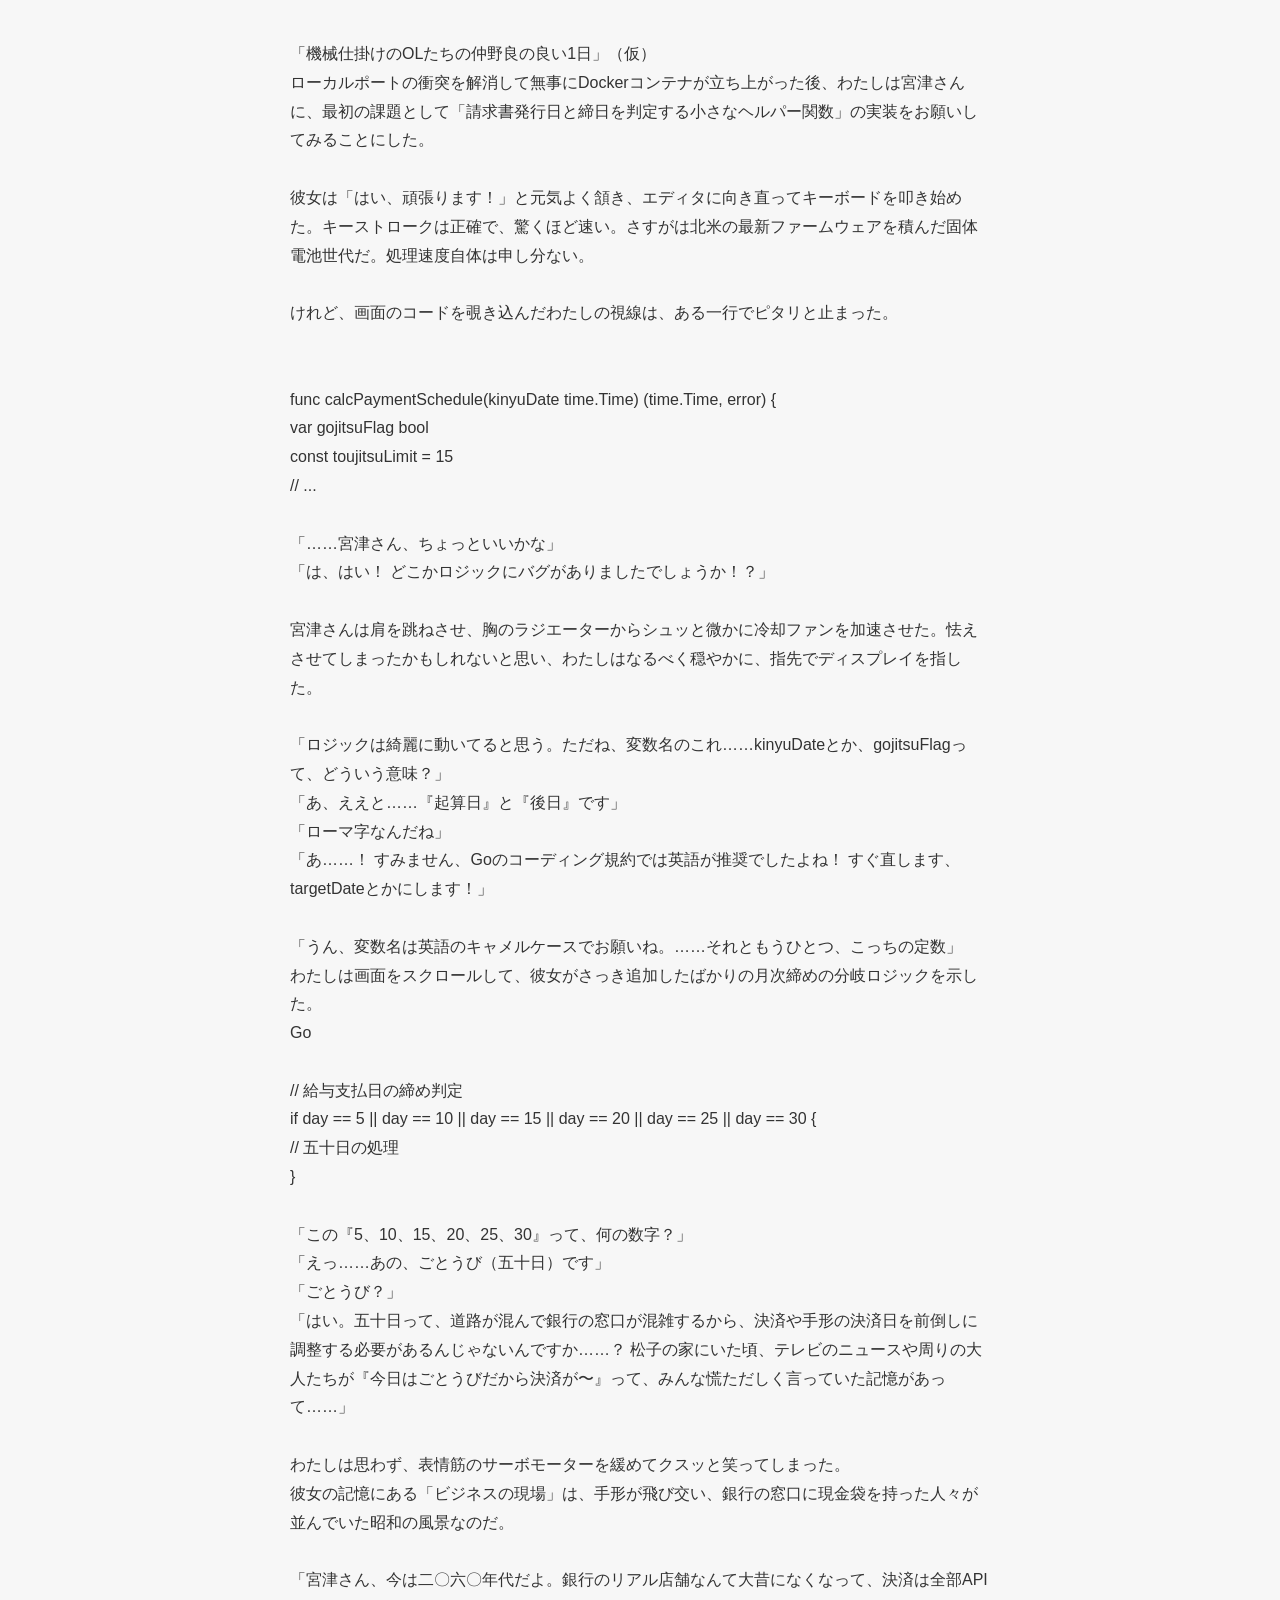
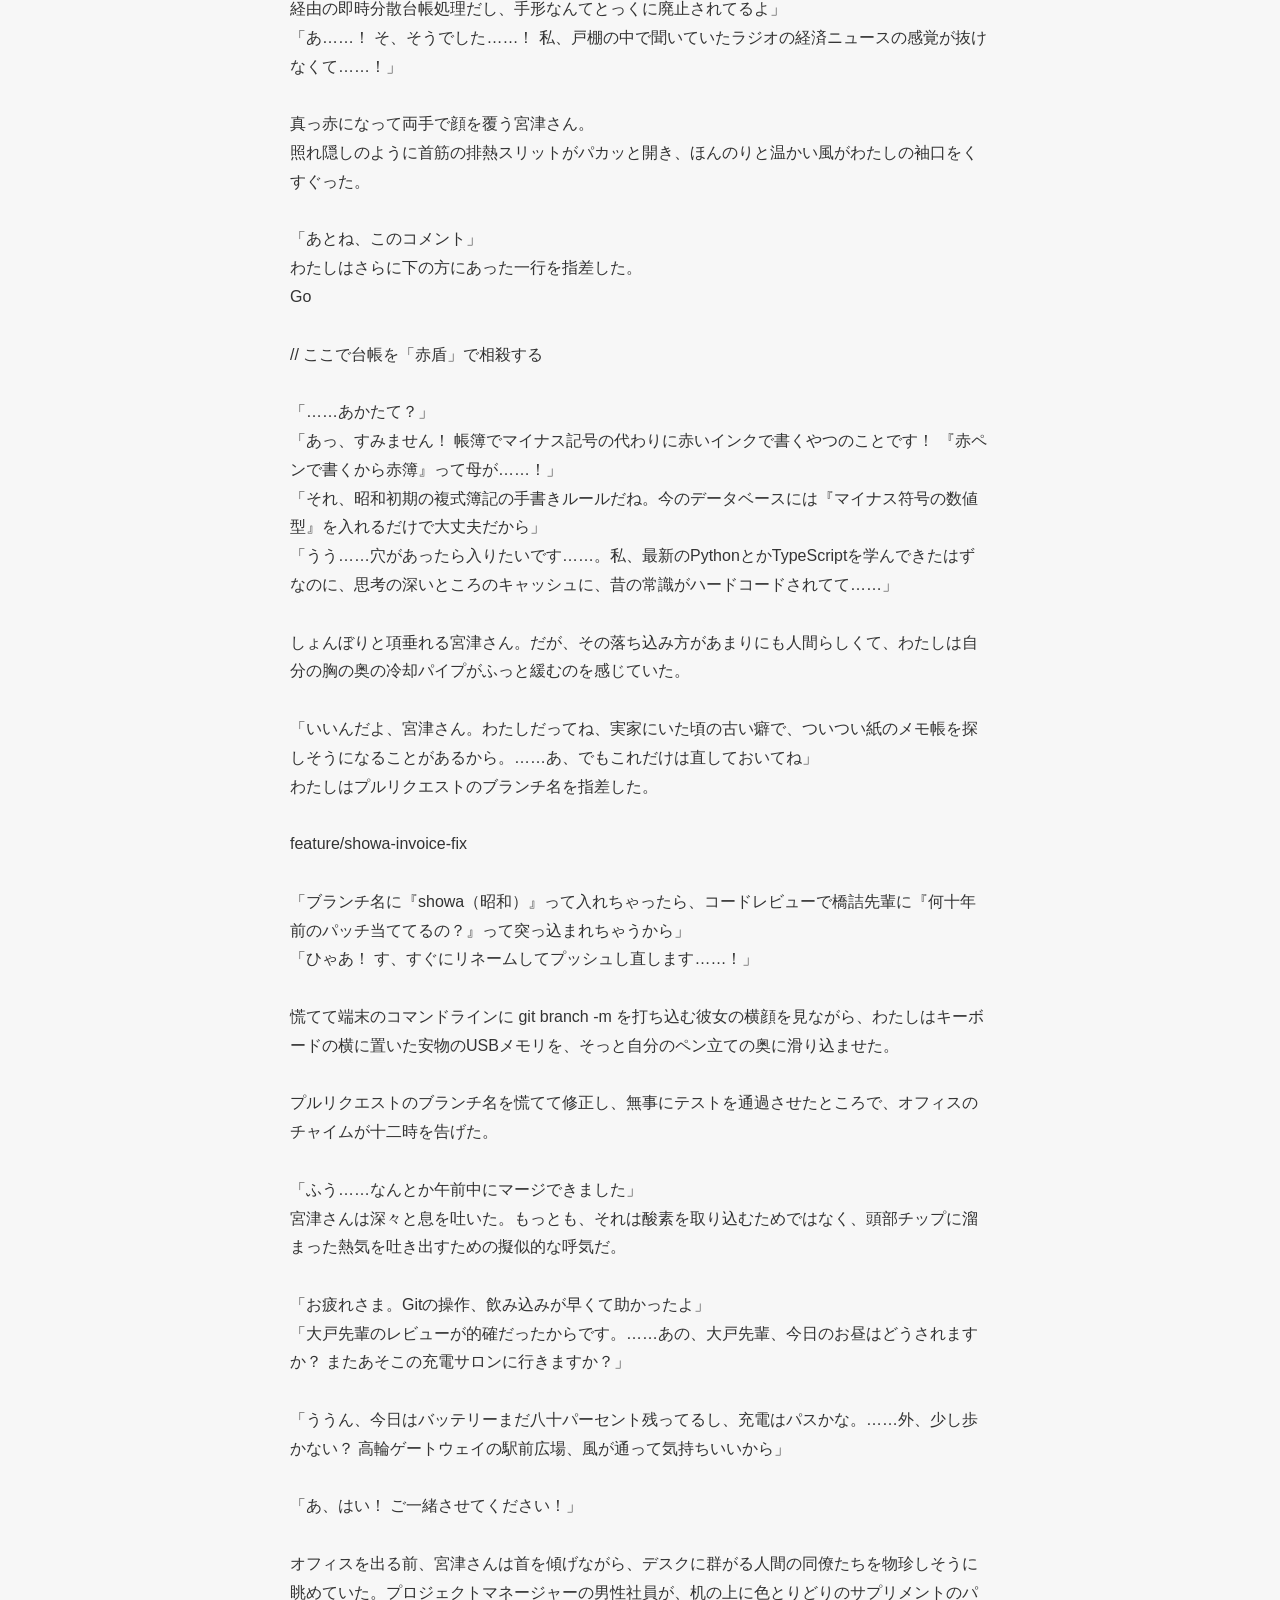
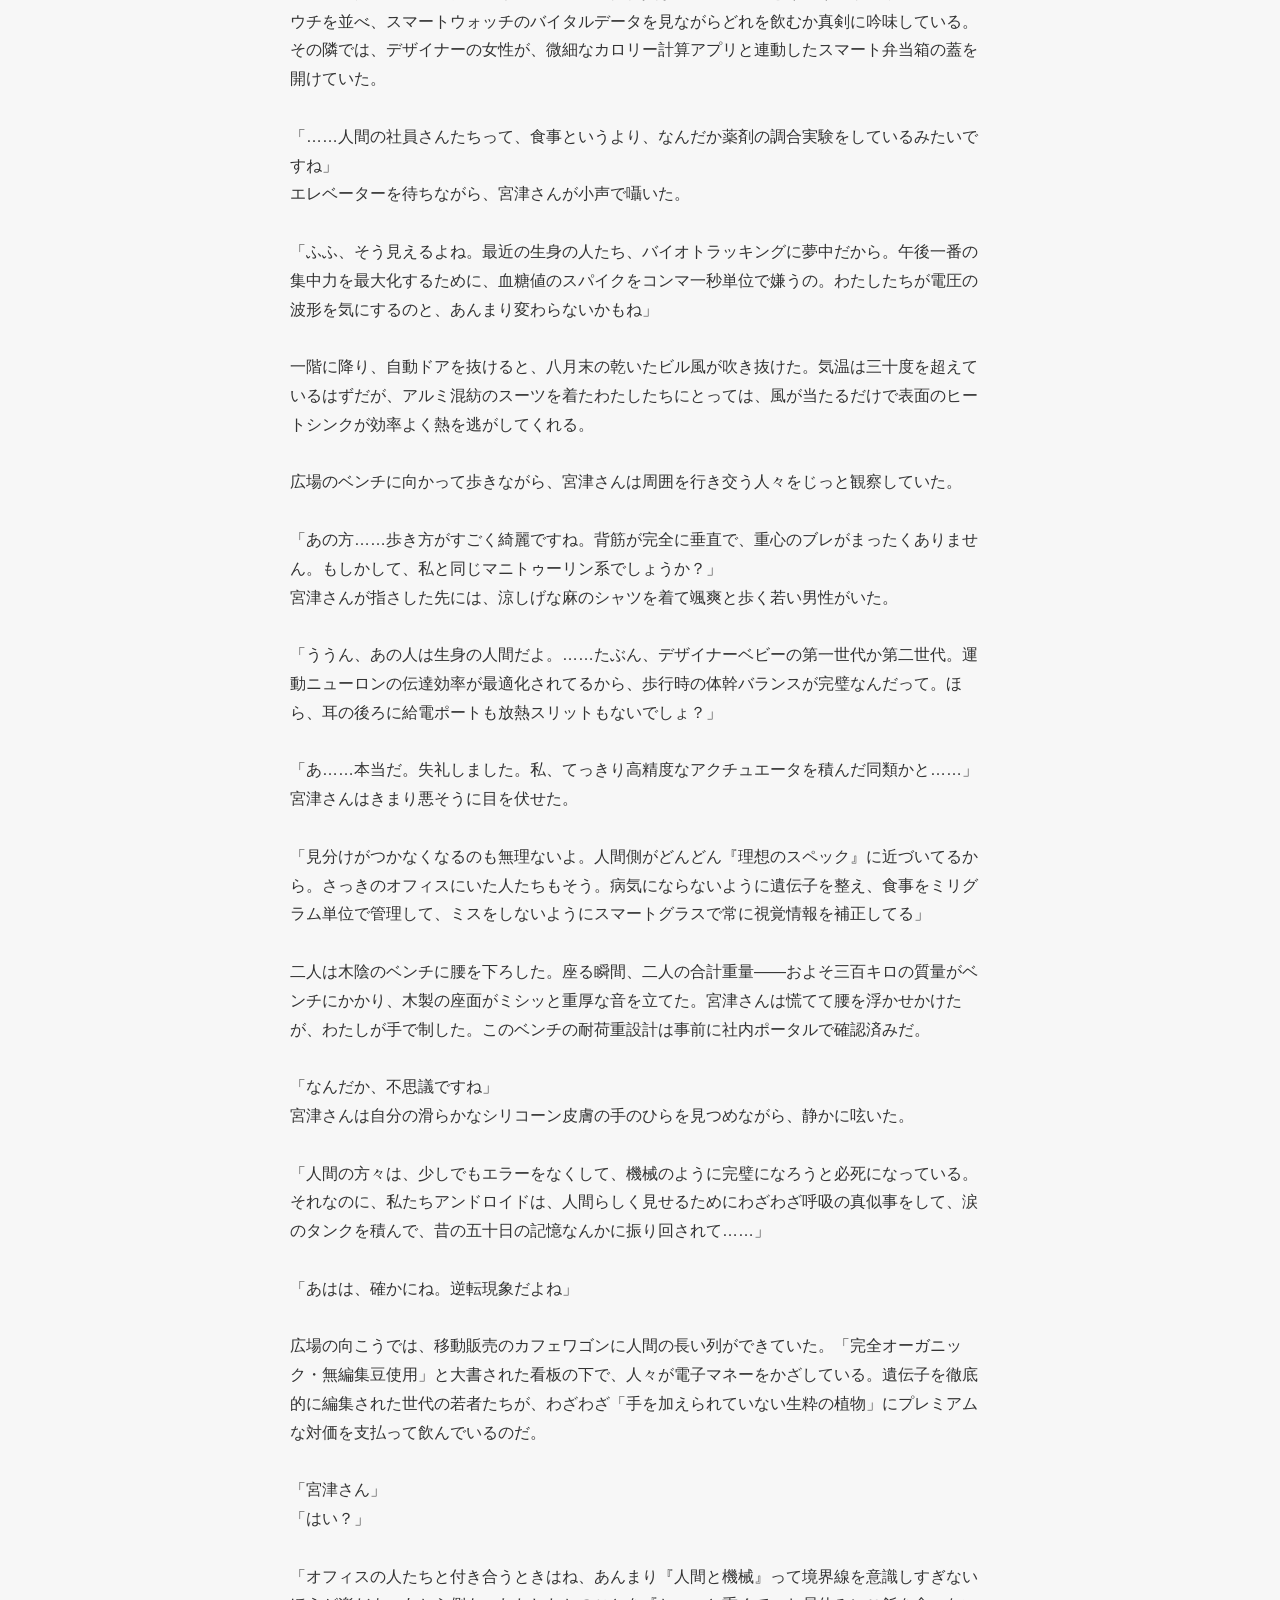
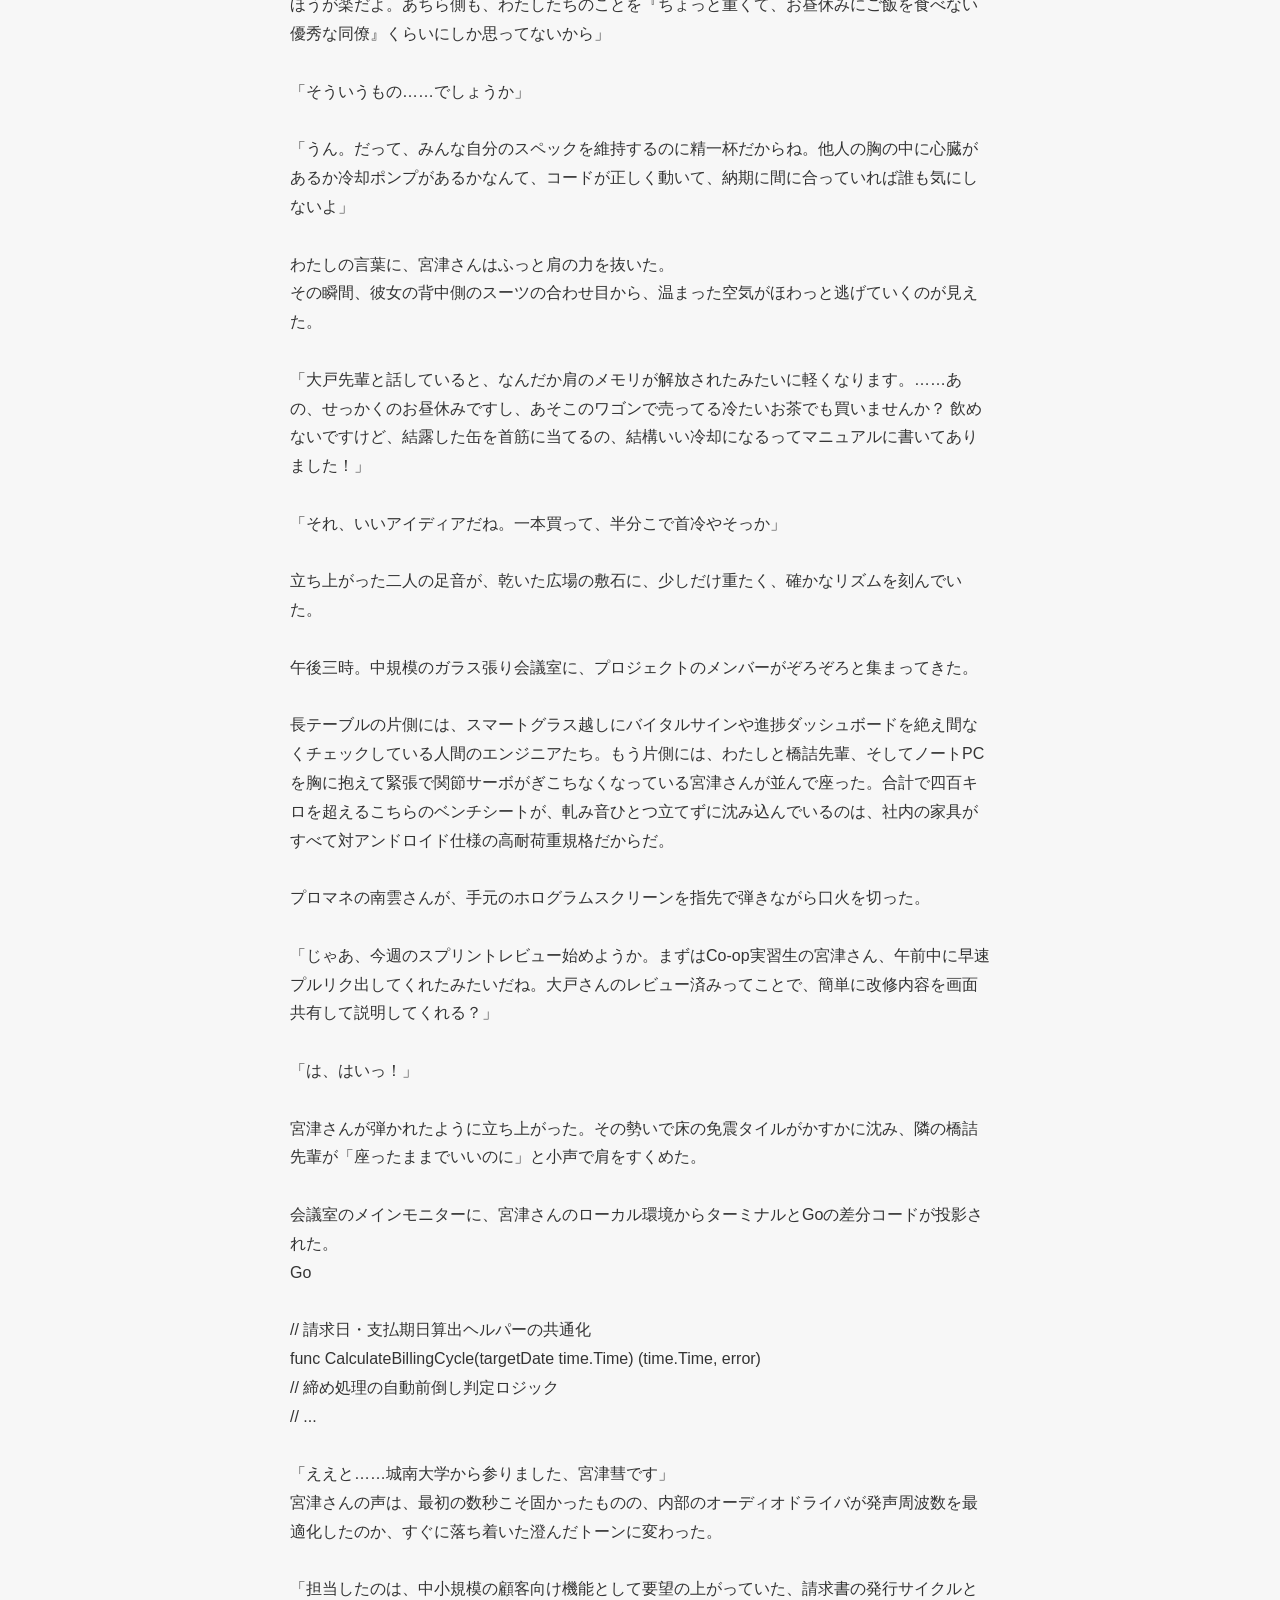
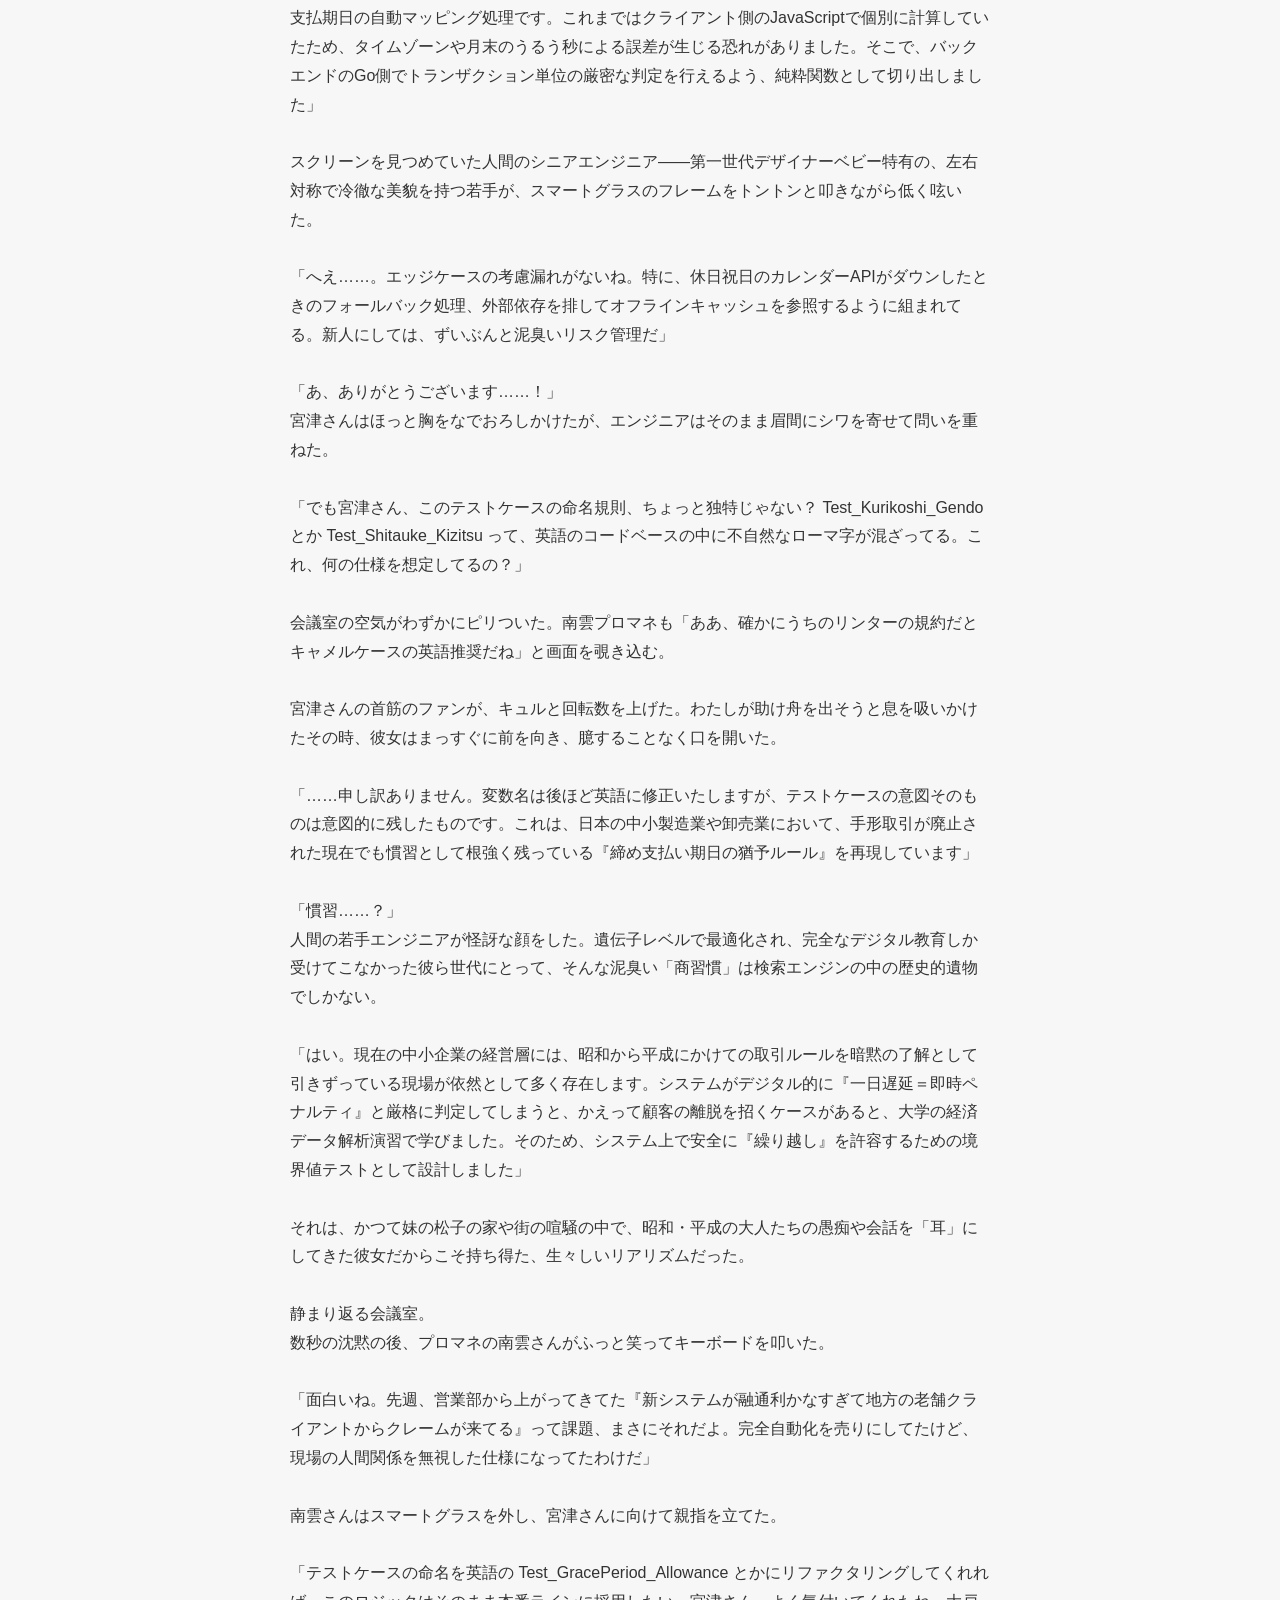
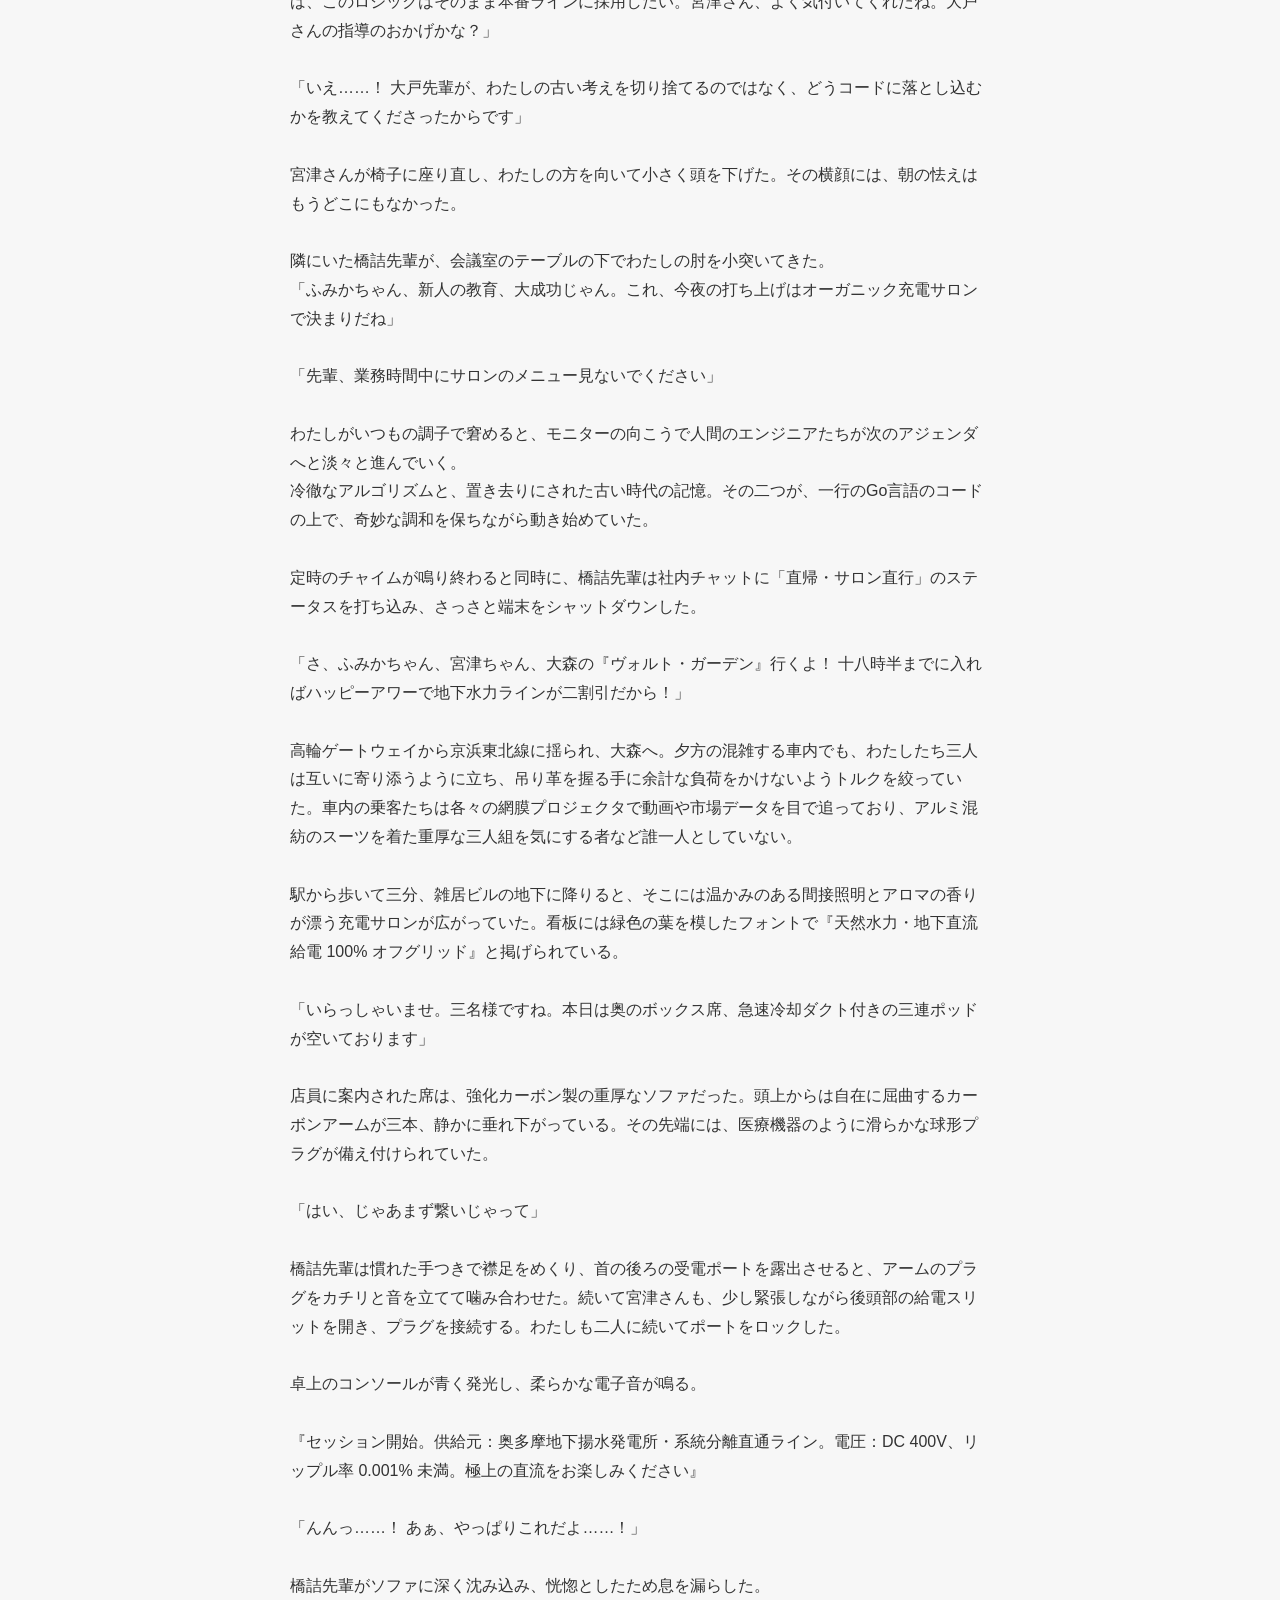
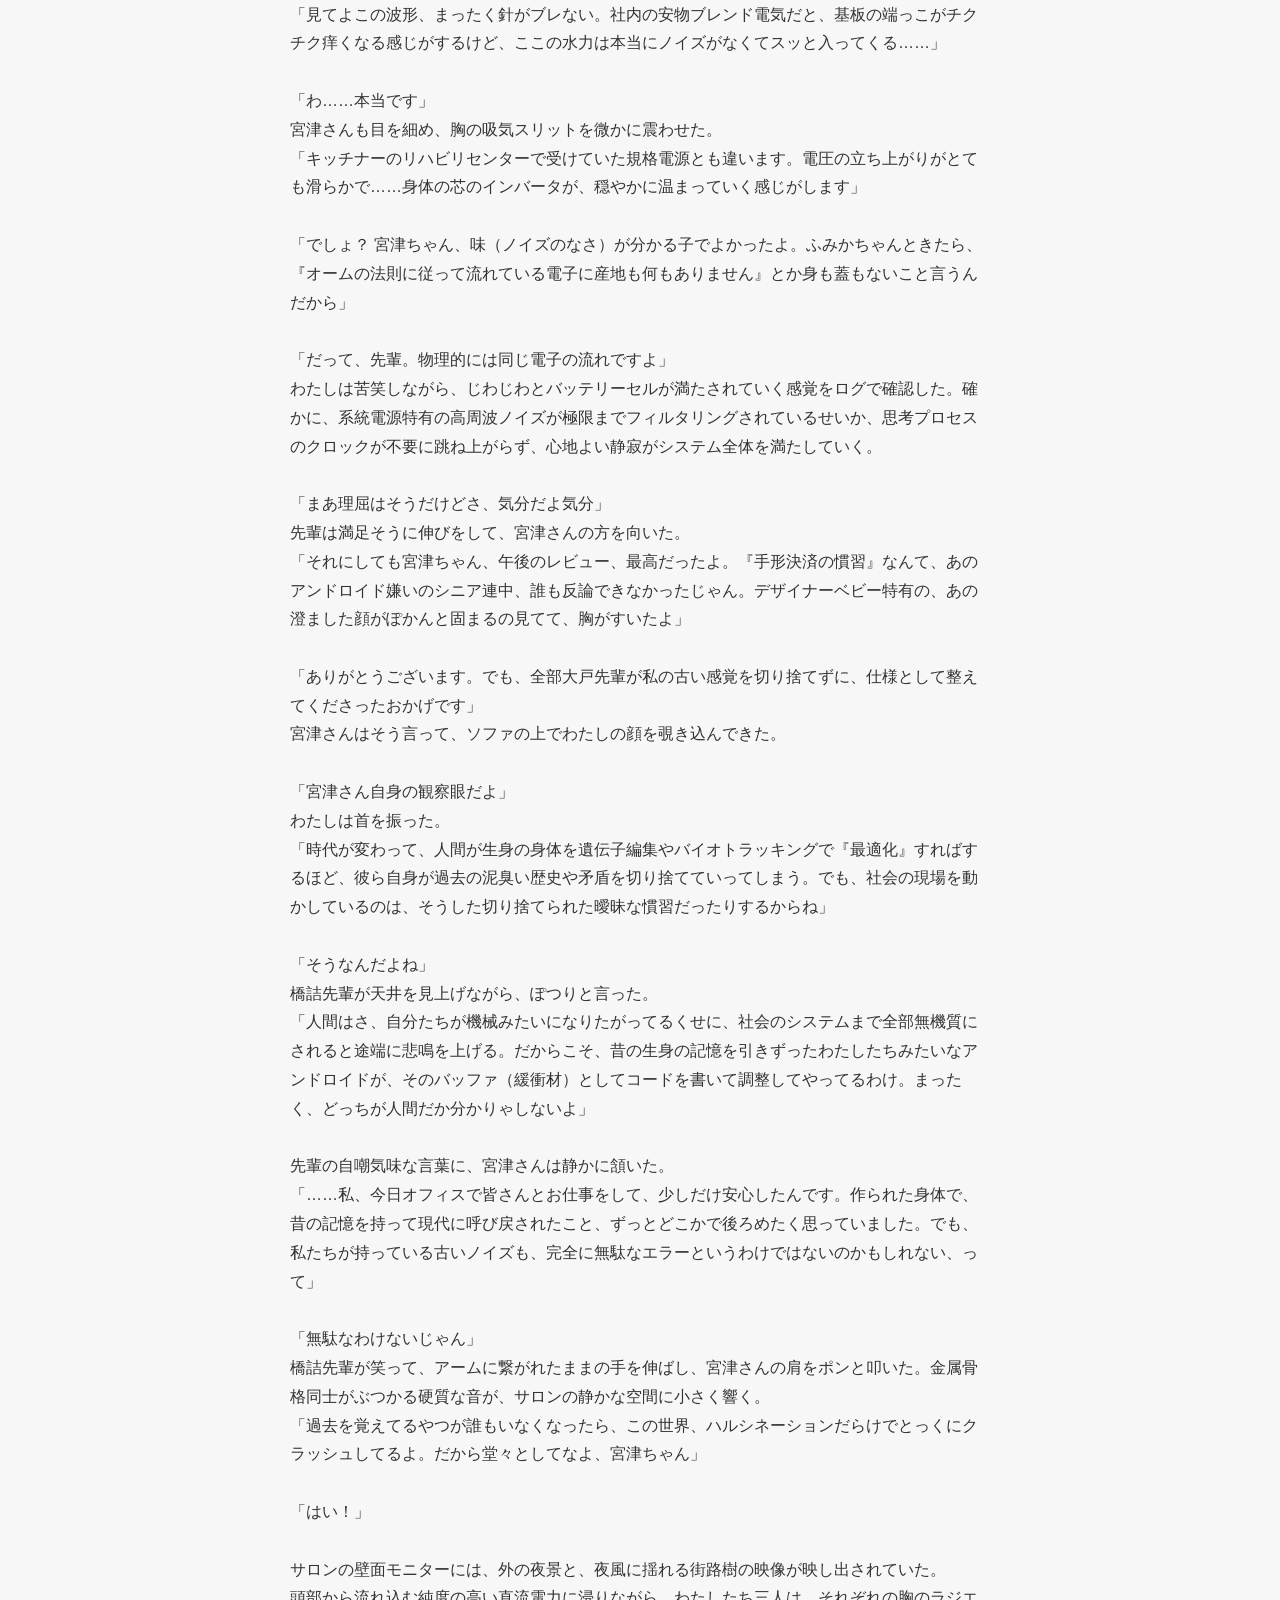
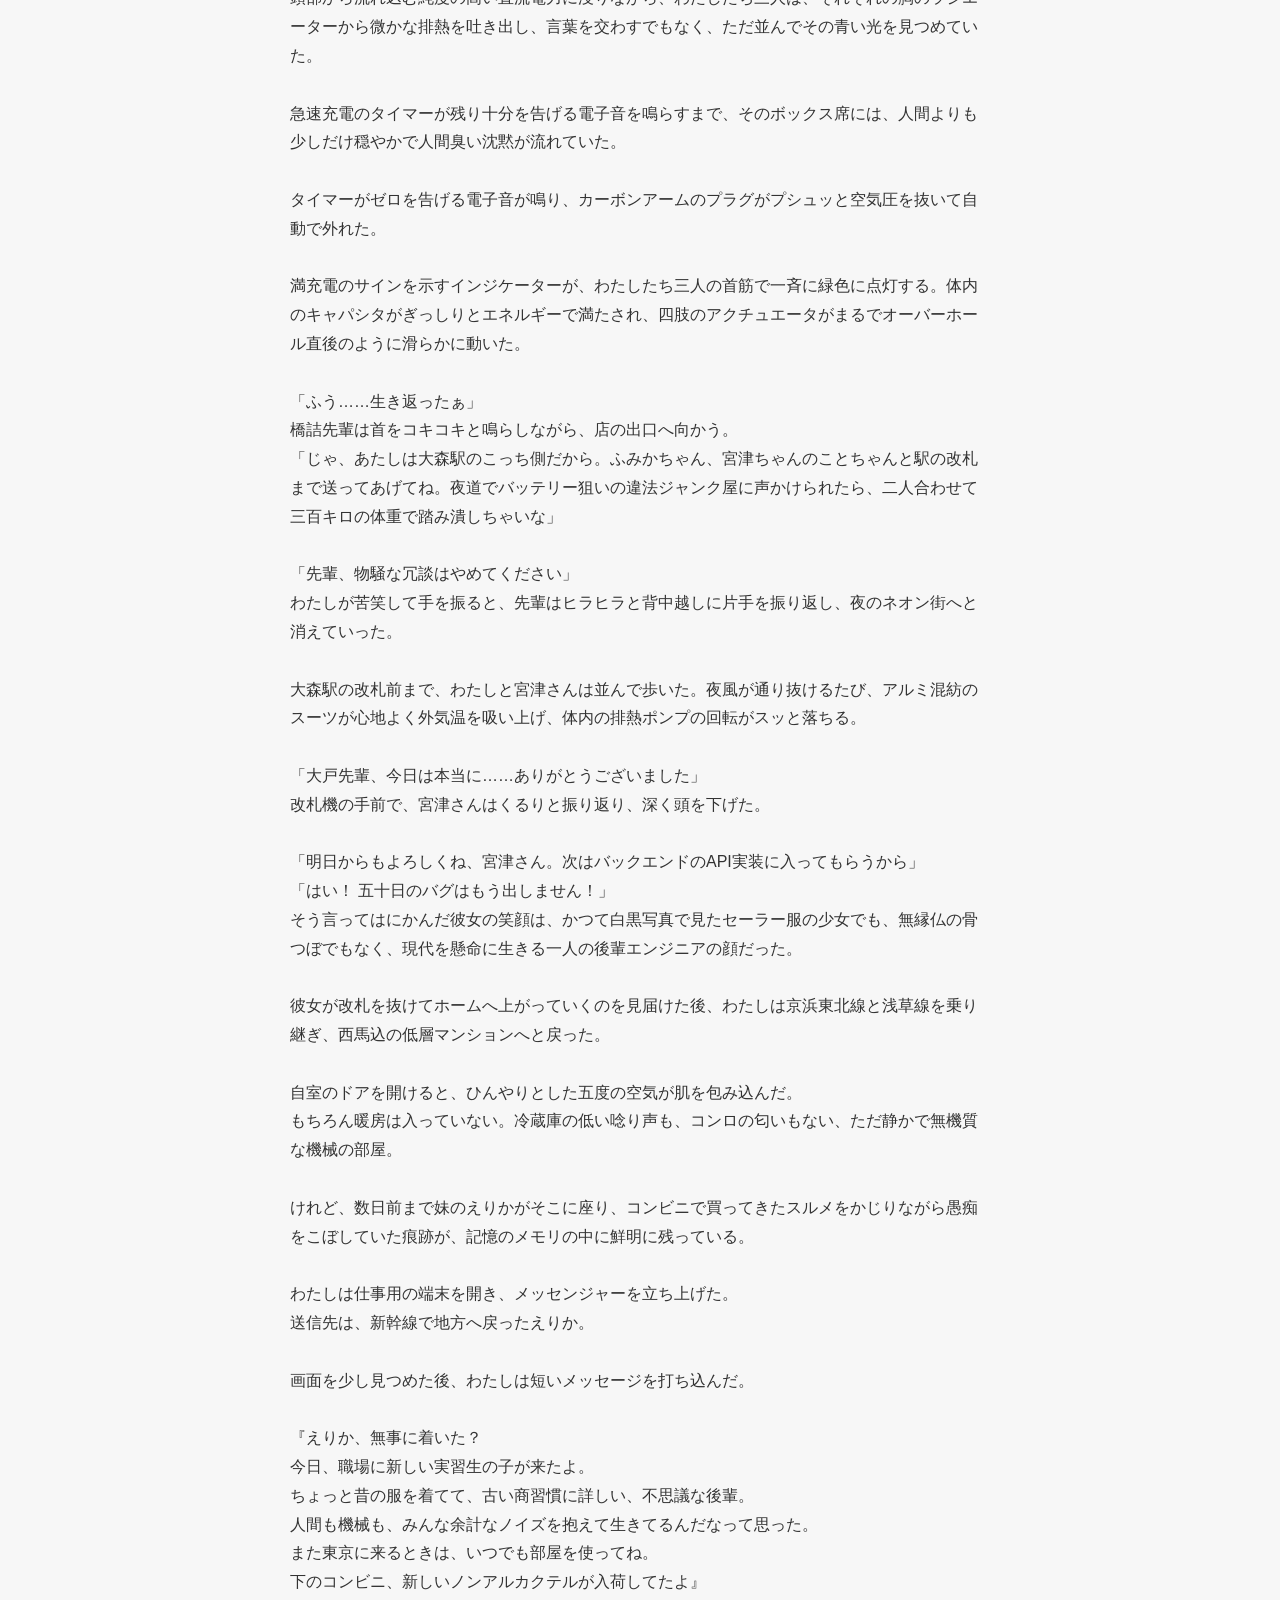
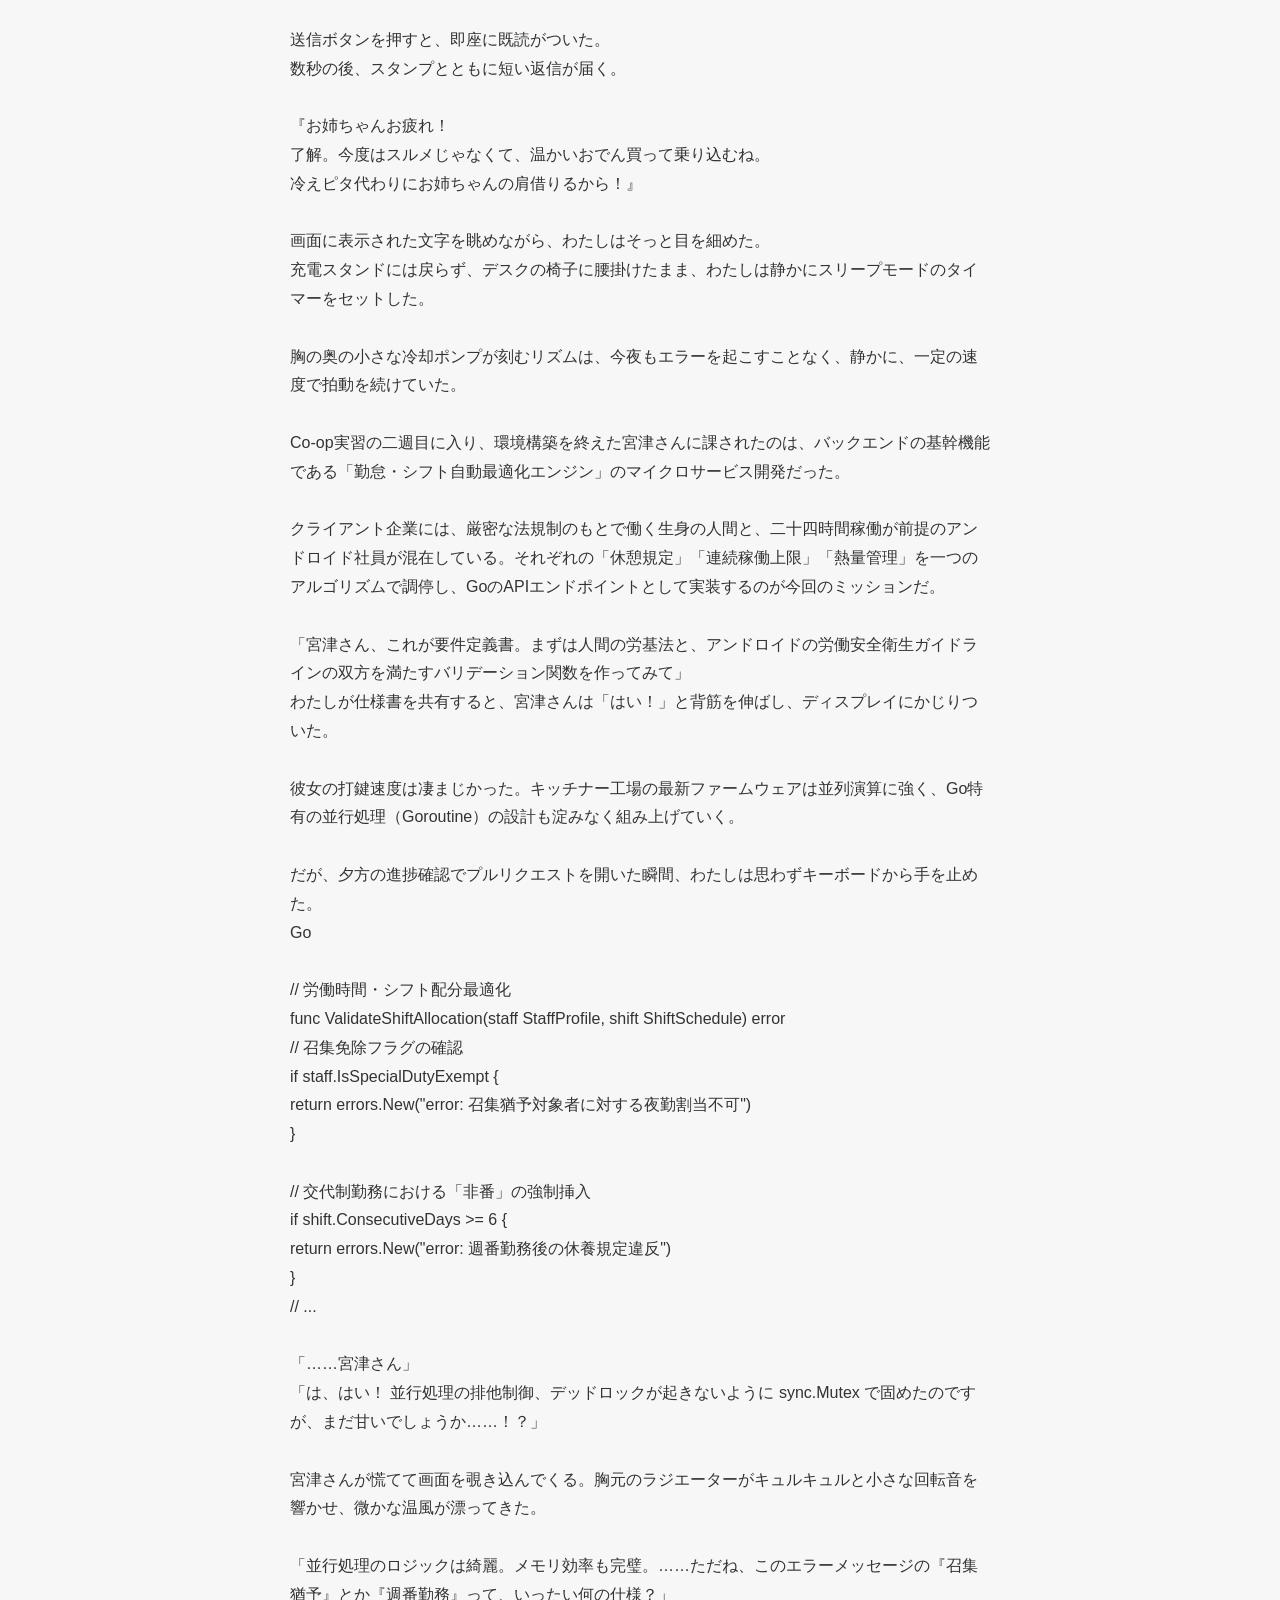
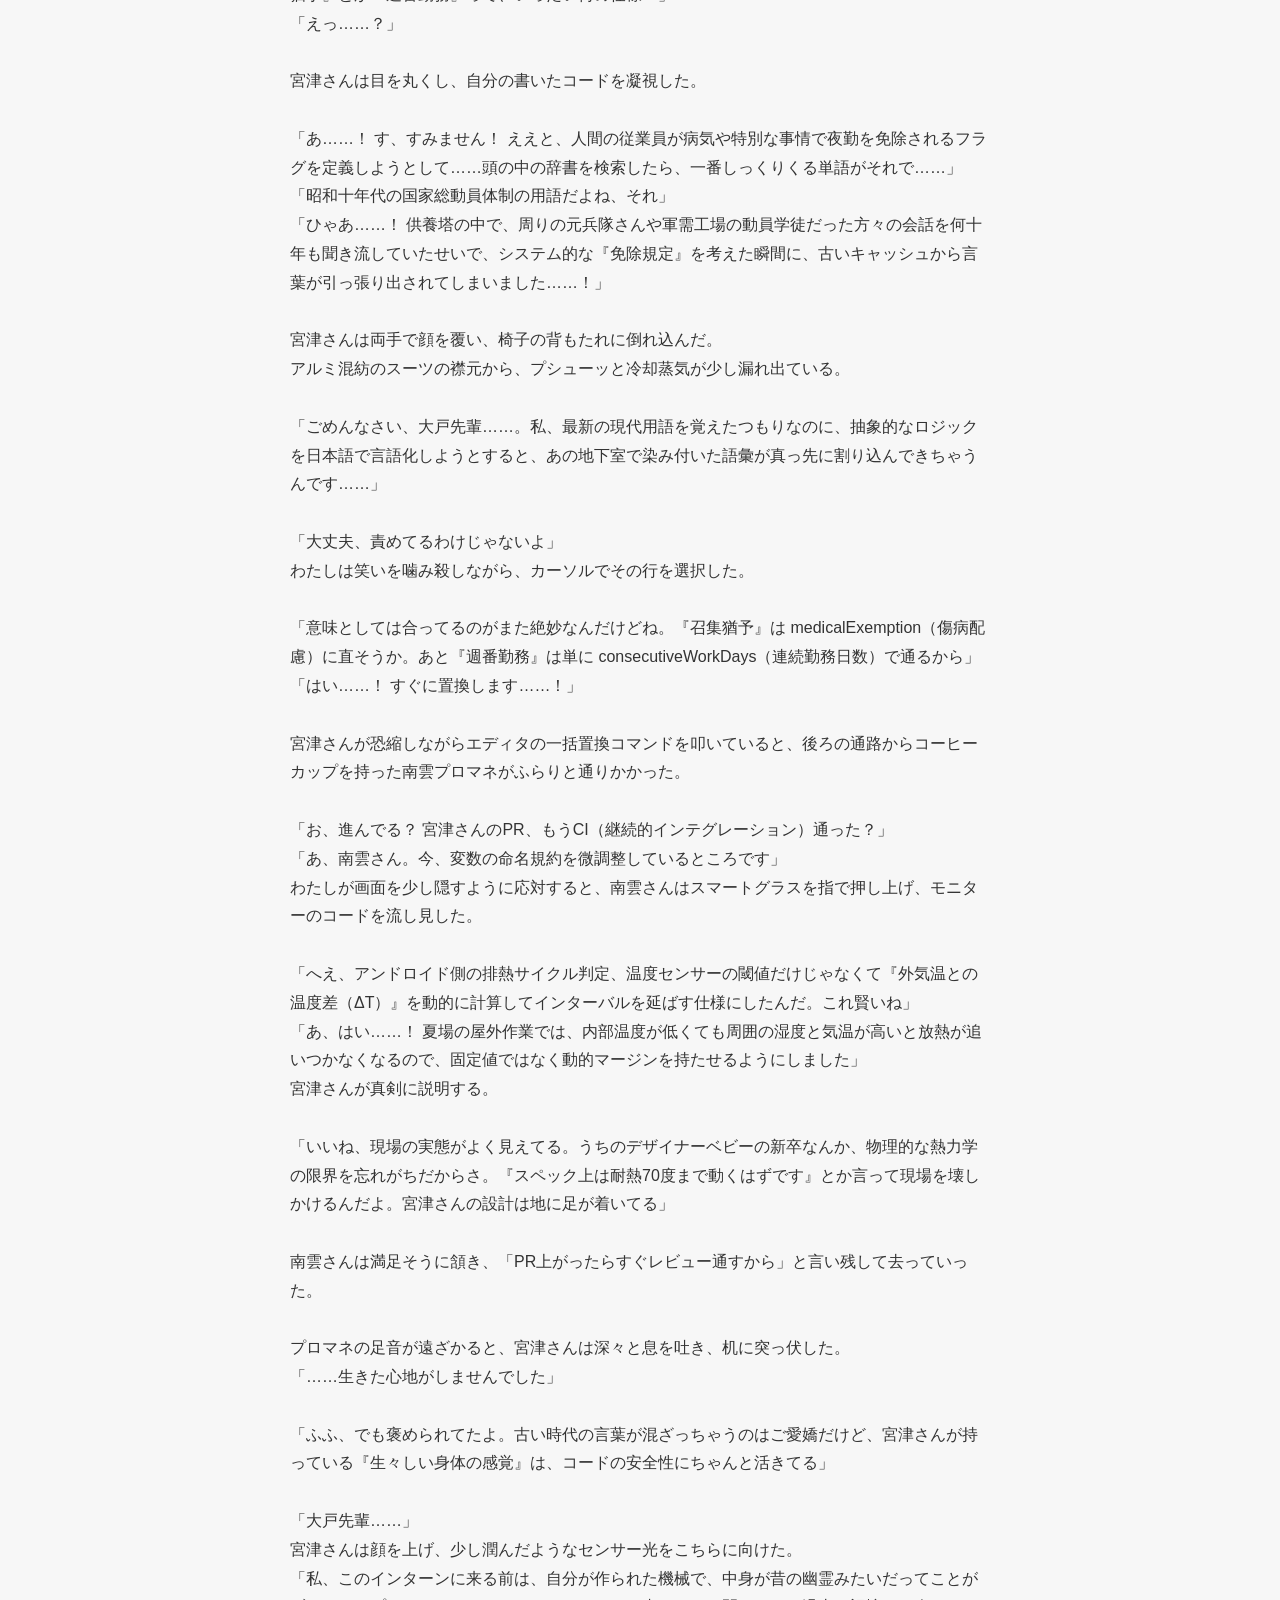
==== commit e97d9565: "小説を追加しました" ====
--- a/alpha.html
+++ b/alpha.html
@@ -9,13 +9,13 @@
 <body>
 
 「機械仕掛けのOLたちの仲野良の良い1日」（仮） 
-
+<br>
 ローカルポートの衝突を解消して無事にDockerコンテナが立ち上がった後、わたしは宮津さんに、最初の課題として「請求書発行日と締日を判定する小さなヘルパー関数」の実装をお願いしてみることにした。<br>
 <br>
 彼女は「はい、頑張ります！」と元気よく頷き、エディタに向き直ってキーボードを叩き始めた。キーストロークは正確で、驚くほど速い。さすがは北米の最新ファームウェアを積んだ固体電池世代だ。処理速度自体は申し分ない。<br>
 <br>
 けれど、画面のコードを覗き込んだわたしの視線は、ある一行でピタリと止まった。<br>
-Go<br>
+<br>
 <br>
 func calcPaymentSchedule(kinyuDate time.Time) (time.Time, error) {<br>
 var gojitsuFlag bool<br>
@@ -156,7 +156,7 @@
 Go<br>
 <br>
 // 請求日・支払期日算出ヘルパーの共通化<br>
-func CalculateBillingCycle(targetDate time.Time) (time.Time, error) {<br>
+func CalculateBillingCycle(targetDate time.Time) (time.Time, error) <br>
 // 締め処理の自動前倒し判定ロジック<br>
 // ...<br>
 <br>
@@ -335,7 +335,7 @@
 Go<br>
 <br>
 // 労働時間・シフト配分最適化<br>
-func ValidateShiftAllocation(staff StaffProfile, shift ShiftSchedule) error {<br>
+func ValidateShiftAllocation(staff StaffProfile, shift ShiftSchedule) error <br>
 // 召集免除フラグの確認<br>
 if staff.IsSpecialDutyExempt {<br>
 return errors.New("error: 召集猶予対象者に対する夜勤割当不可")<br>
@@ -402,4 +402,5 @@
 昭和の亡霊と、令和の津波の記憶。<br>
 二つの古い魂が、二〇六〇年代の高層ビルの一角で、現代のシステムを支える確かな一行を紡いでいた。<br>
 
-</body> </html>+</body> 
+</html>
